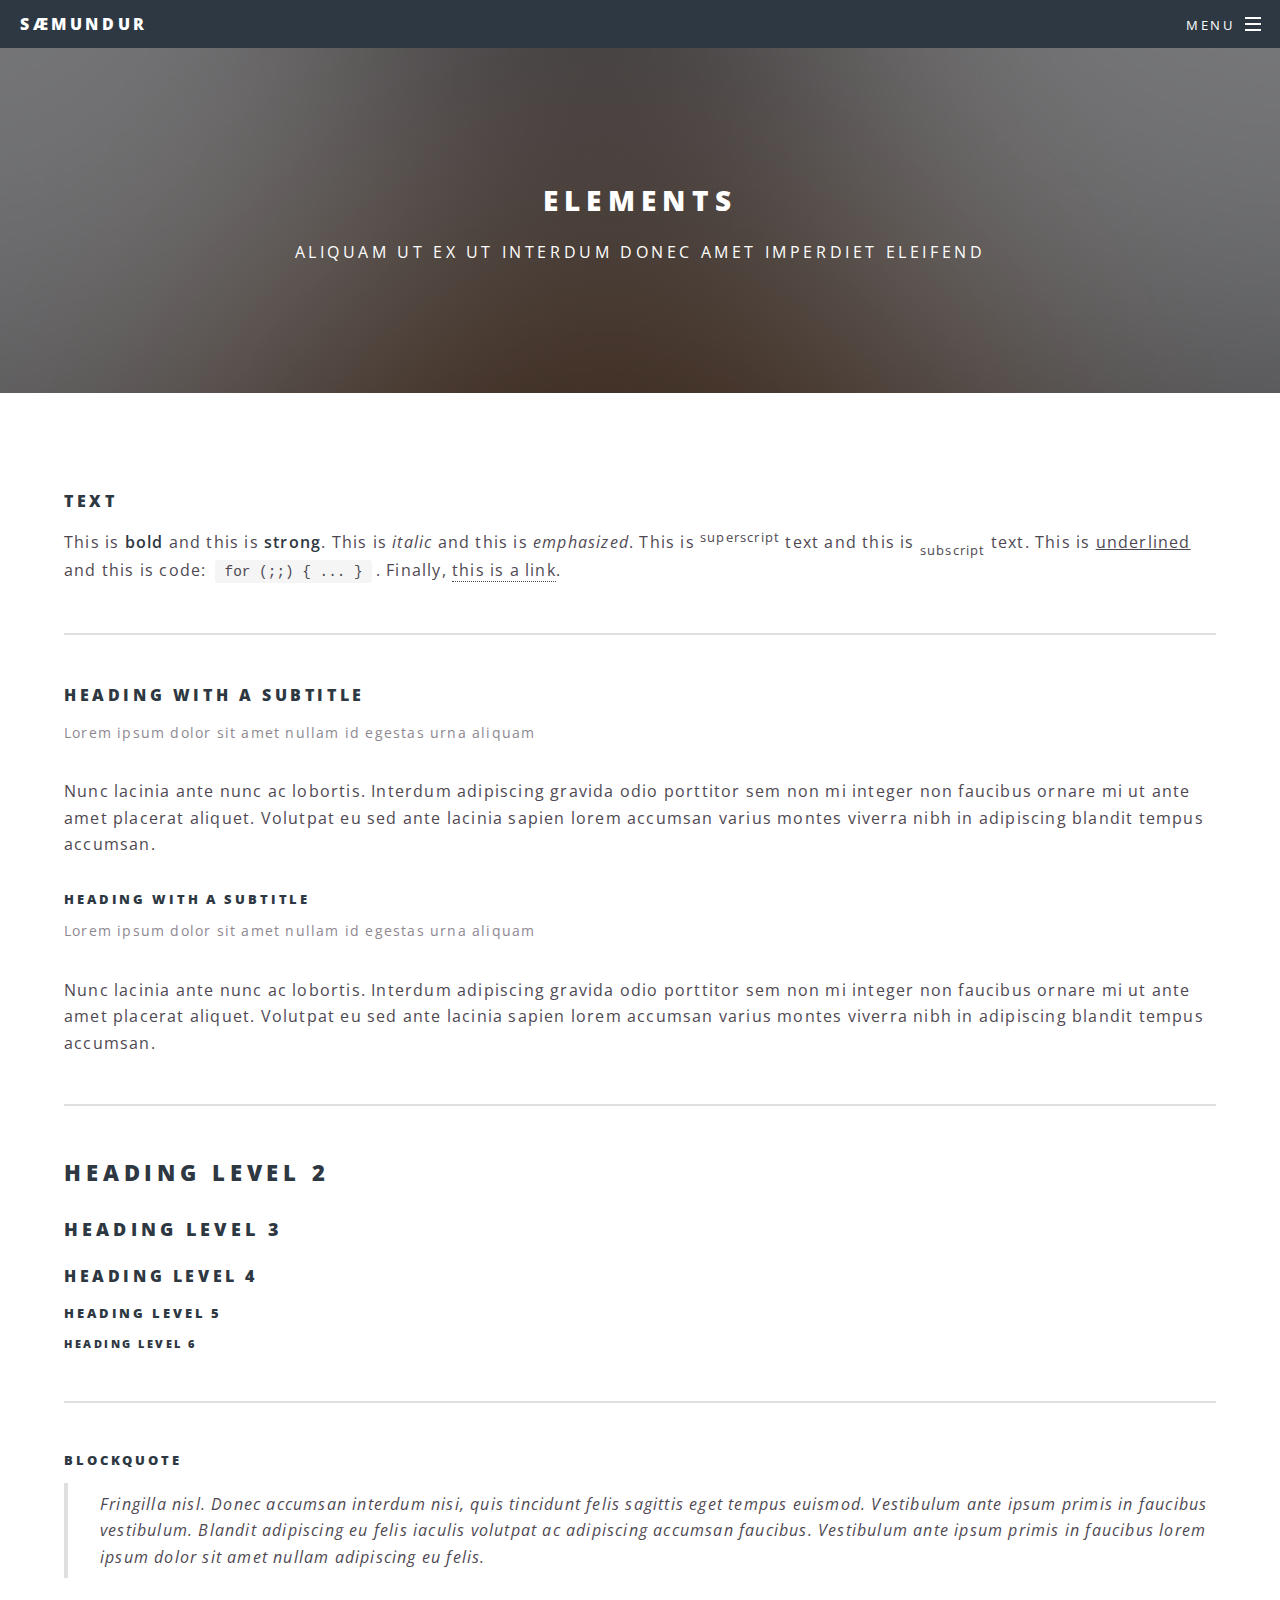
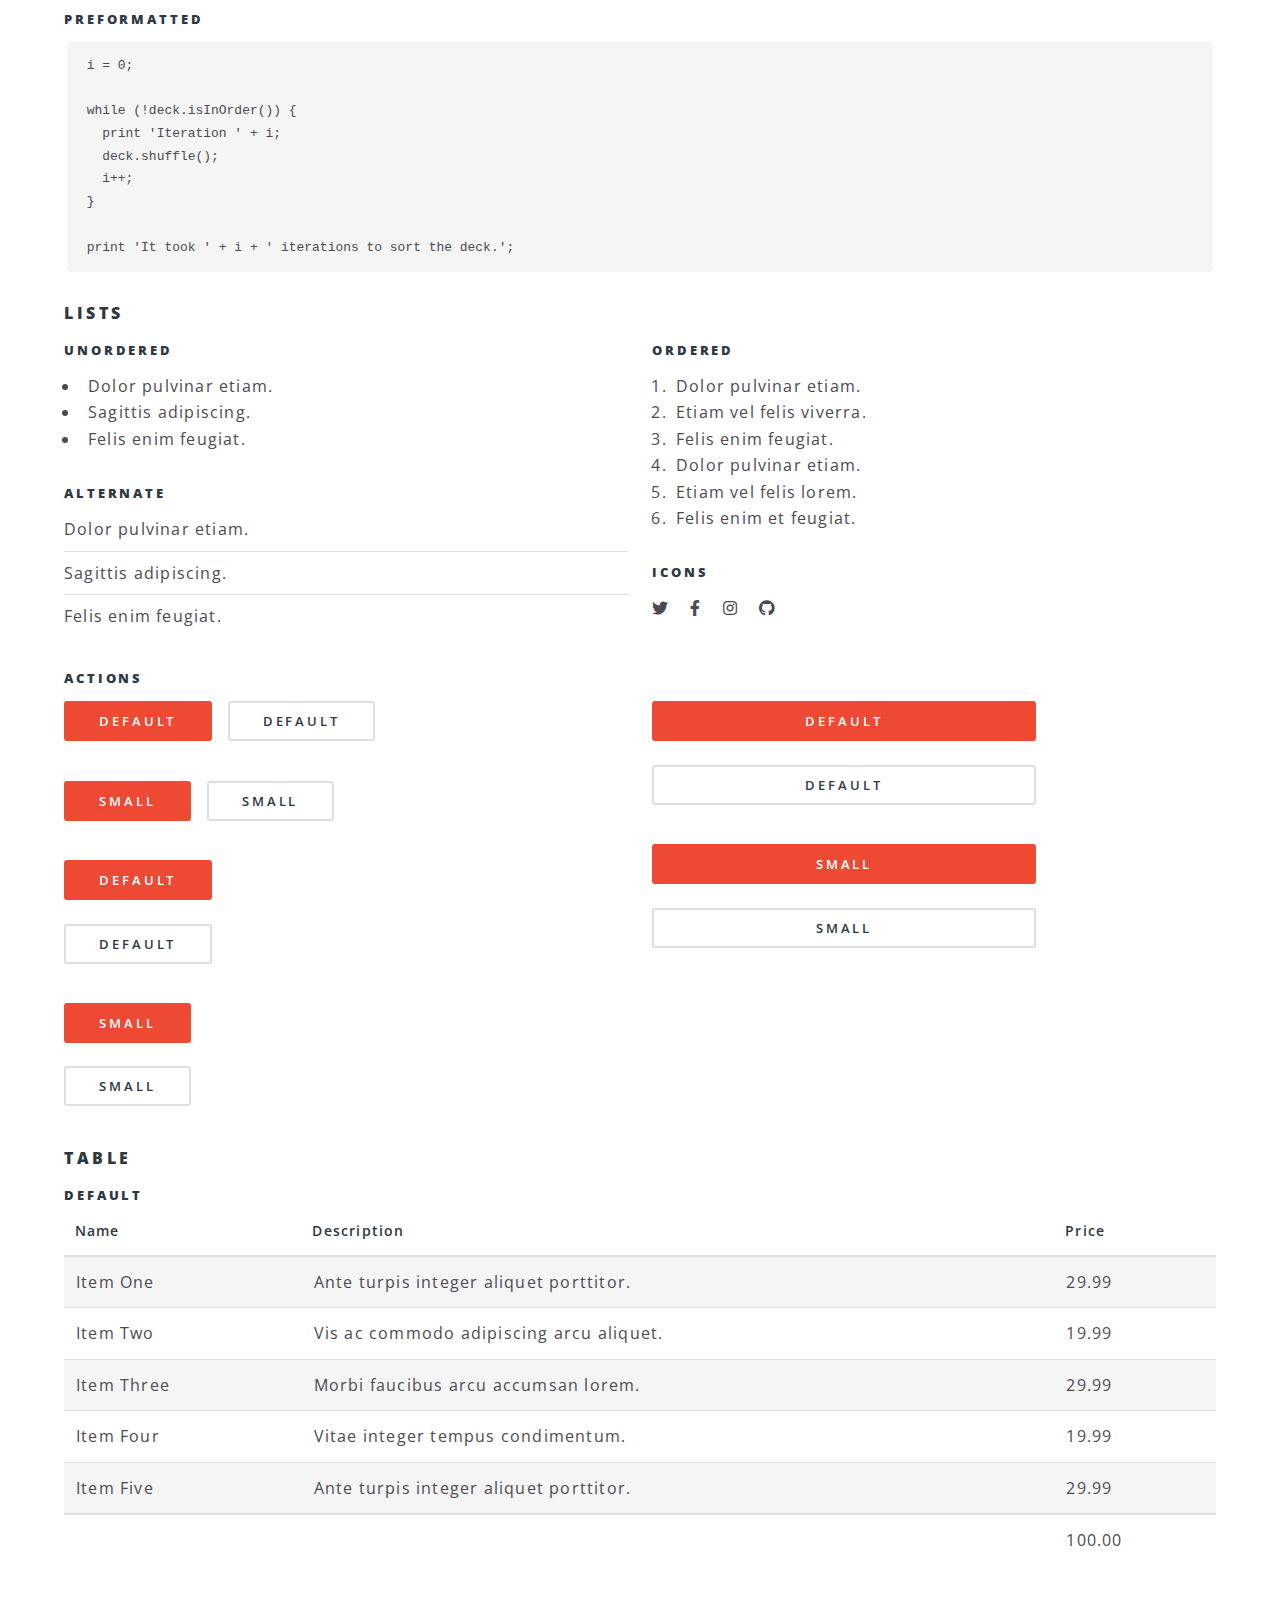
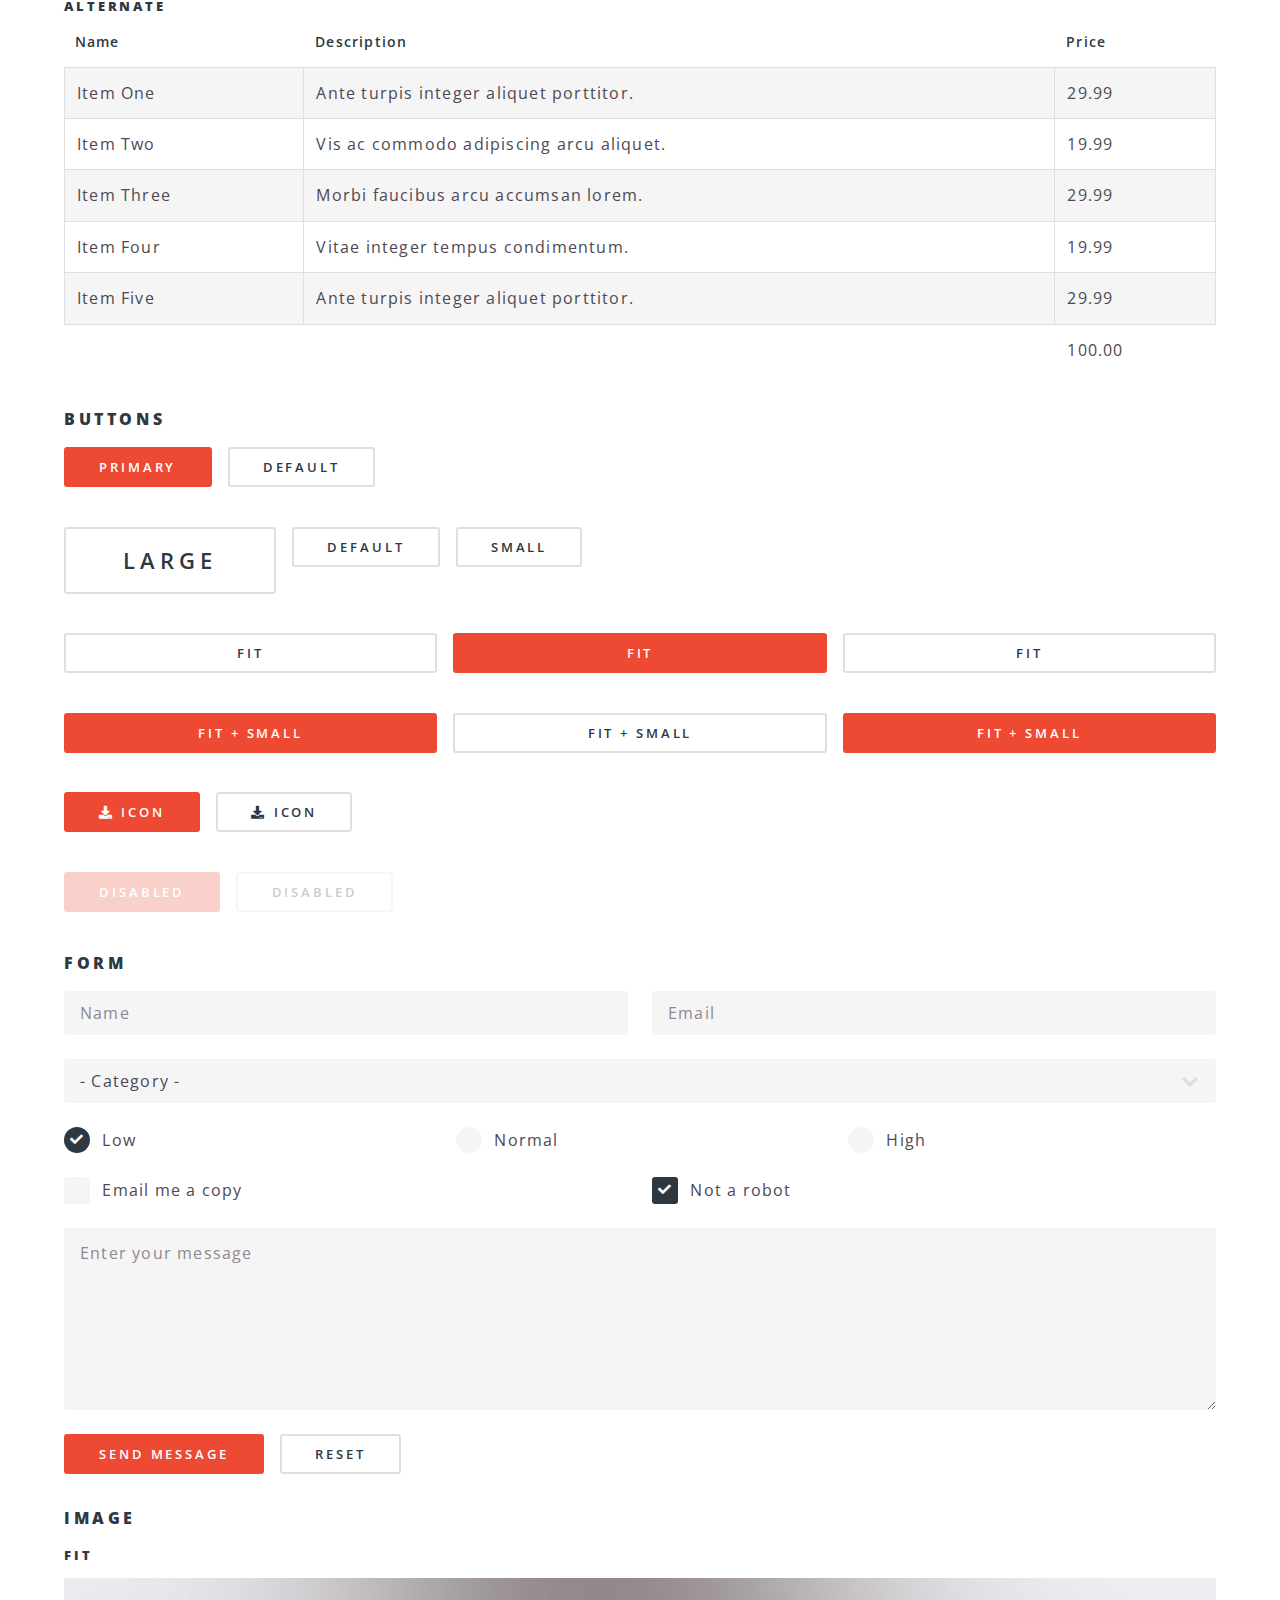
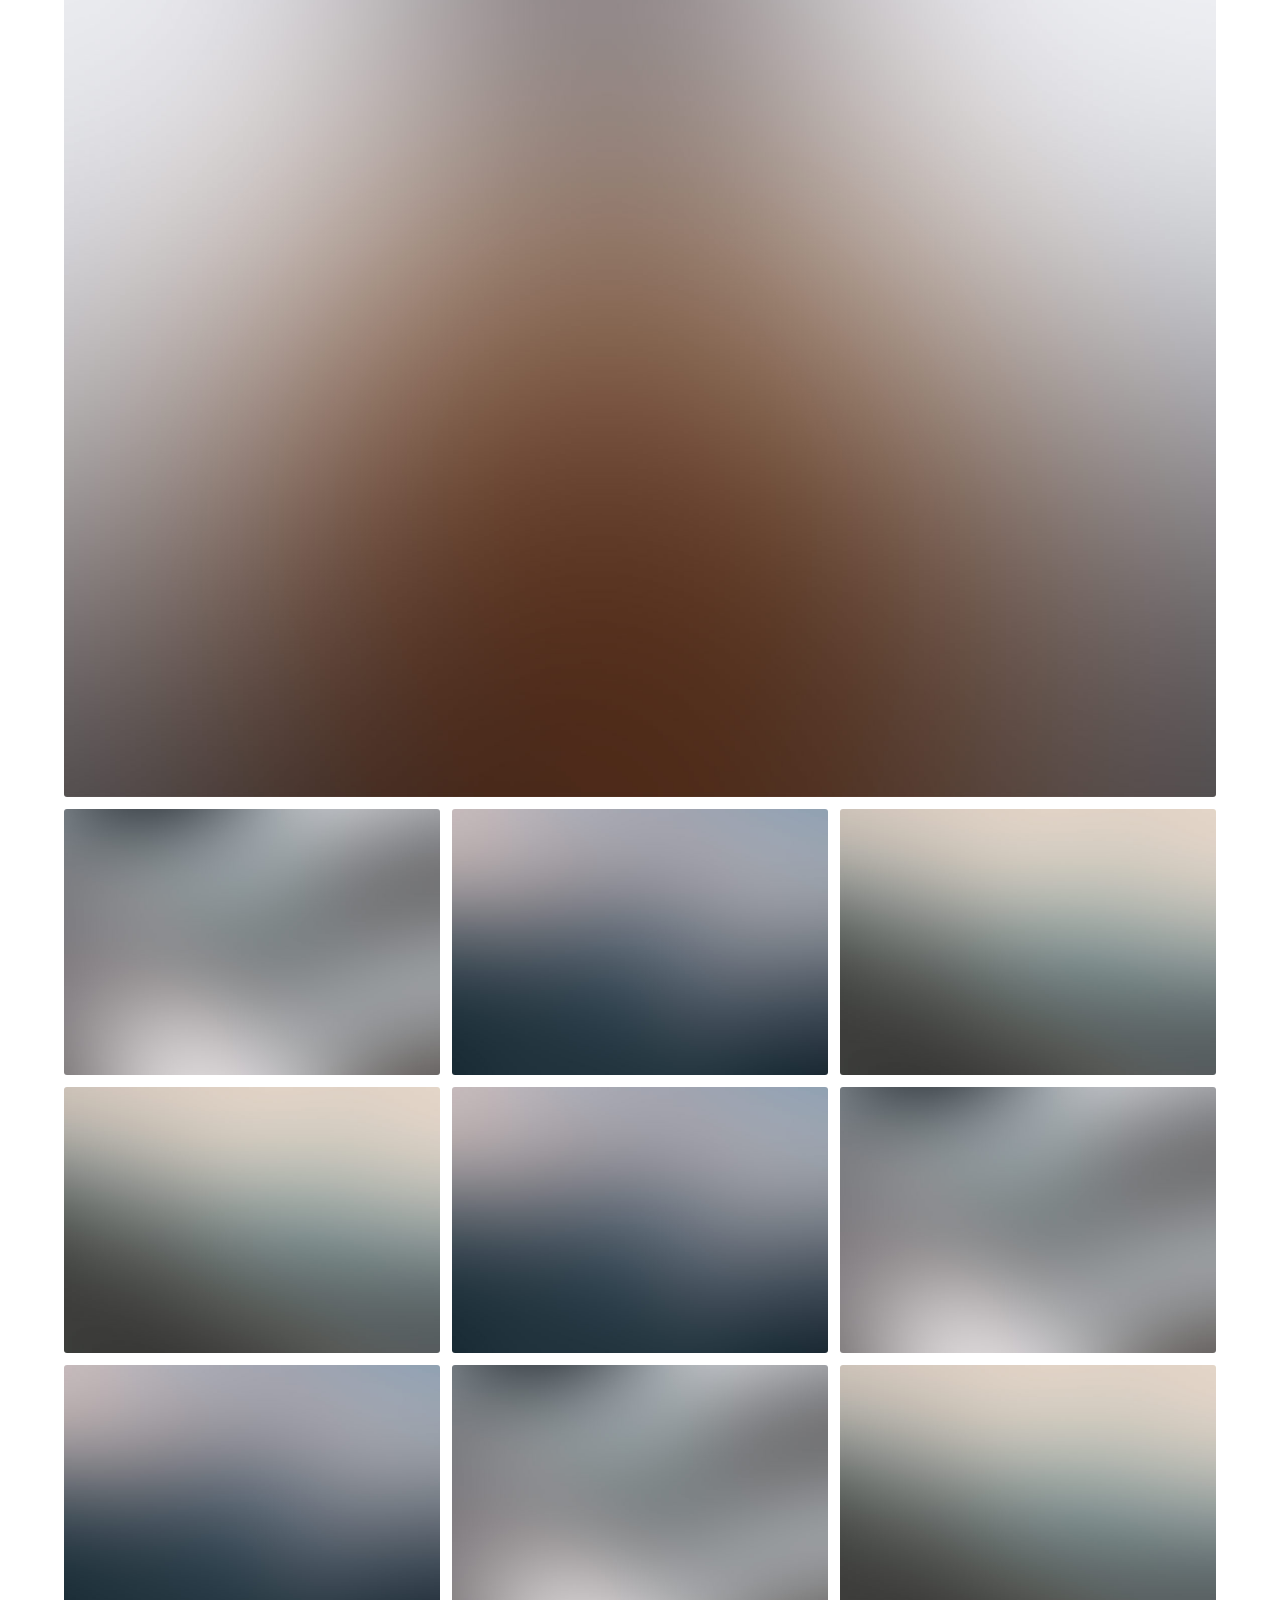
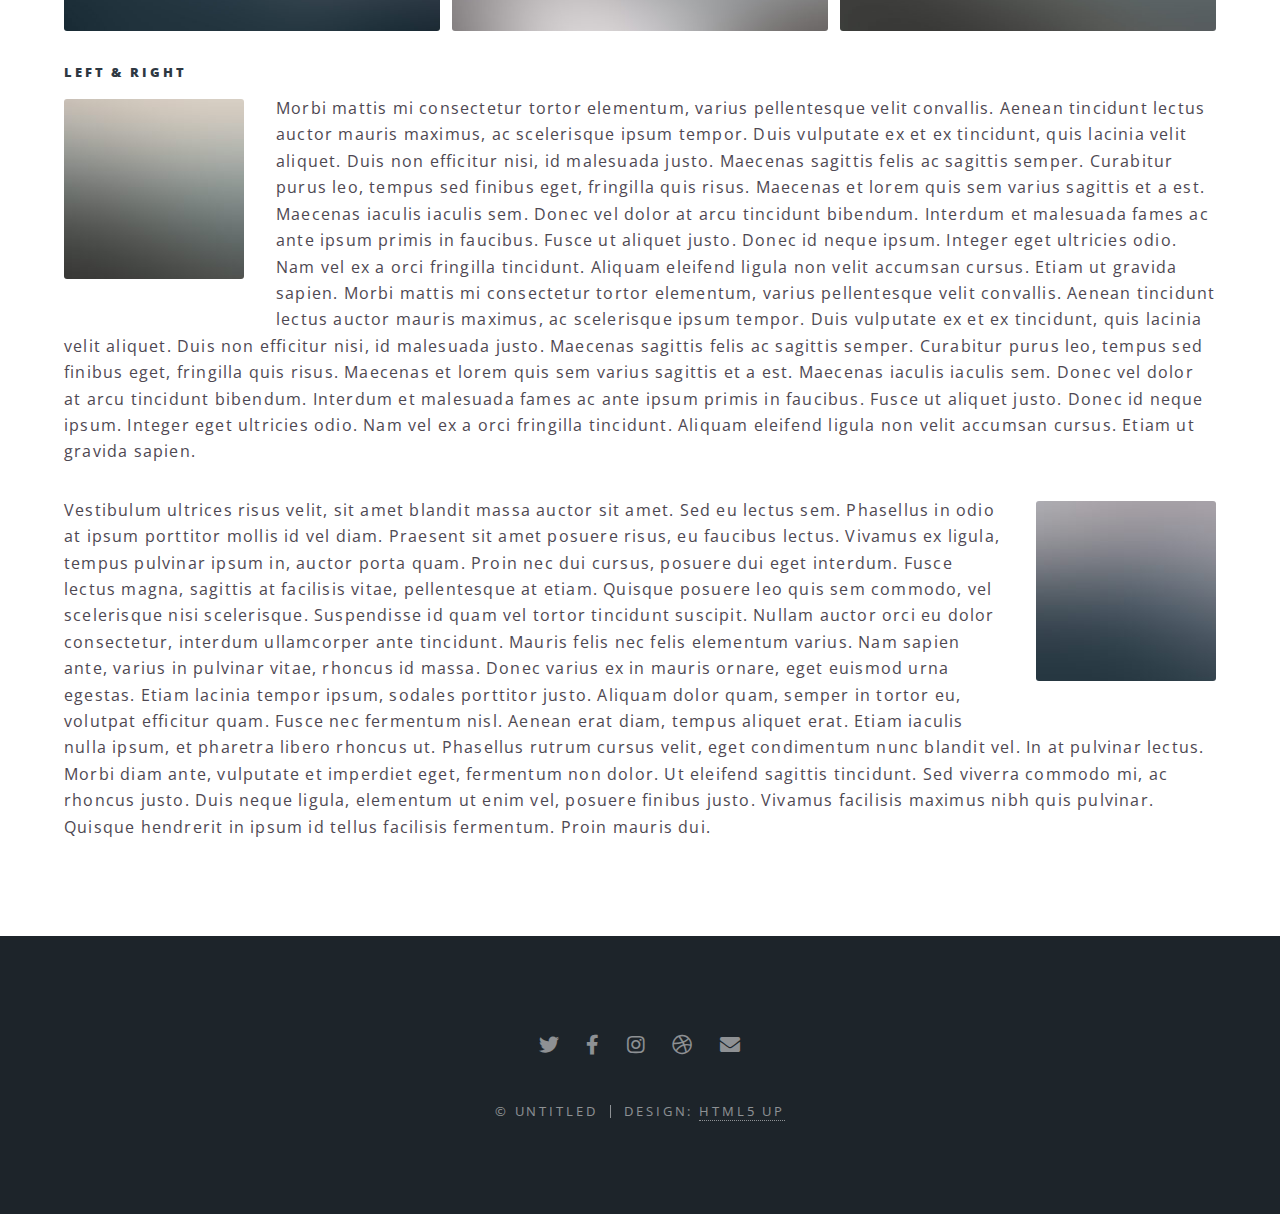
==== elements.html @ a8a06dbc "Fix" ====
<!DOCTYPE HTML>
<!--
	Spectral by HTML5 UP
	html5up.net | @ajlkn
	Free for personal and commercial use under the CCA 3.0 license (html5up.net/license)
-->
<html>
	<head>
		<title>Elements - Spectral by HTML5 UP</title>
		<meta charset="utf-8" />
		<meta name="viewport" content="width=device-width, initial-scale=1, user-scalable=no" />
		<link rel="stylesheet" href="assets/css/main.css" />
		<noscript><link rel="stylesheet" href="assets/css/noscript.css" /></noscript>
	</head>
	<body class="is-preload">

		<!-- Page Wrapper -->
			<div id="page-wrapper">

				<!-- Header -->
					<header id="header">
						<h1><a href="index.html">Sæmundur</a></h1>
						<nav id="nav">
							<ul>
								<li class="special">
									<a href="#menu" class="menuToggle"><span>Menu</span></a>
									<div id="menu">
										<ul>
											<li><a href="index.html">Heim</a></li>
											<li><a href="V1.html">Verkefni 1: Vefsíða</a></li>
											<li><a href="V2.html">Verkefni 2: Óþekkt</a></li>
											<li><a href="elements.html">Elements</a></li>
										</ul>
									</div>
								</li>
							</ul>
						</nav>
					</header>

				<!-- Main -->
					<article id="main">
						<header>
							<h2>Elements</h2>
							<p>Aliquam ut ex ut interdum donec amet imperdiet eleifend</p>
						</header>
						<section class="wrapper style5">
							<div class="inner">

								<section>
									<h4>Text</h4>
									<p>This is <b>bold</b> and this is <strong>strong</strong>. This is <i>italic</i> and this is <em>emphasized</em>.
									This is <sup>superscript</sup> text and this is <sub>subscript</sub> text.
									This is <u>underlined</u> and this is code: <code>for (;;) { ... }</code>. Finally, <a href="#">this is a link</a>.</p>
									<hr />
									<header>
										<h4>Heading with a Subtitle</h4>
										<p>Lorem ipsum dolor sit amet nullam id egestas urna aliquam</p>
									</header>
									<p>Nunc lacinia ante nunc ac lobortis. Interdum adipiscing gravida odio porttitor sem non mi integer non faucibus ornare mi ut ante amet placerat aliquet. Volutpat eu sed ante lacinia sapien lorem accumsan varius montes viverra nibh in adipiscing blandit tempus accumsan.</p>
									<header>
										<h5>Heading with a Subtitle</h5>
										<p>Lorem ipsum dolor sit amet nullam id egestas urna aliquam</p>
									</header>
									<p>Nunc lacinia ante nunc ac lobortis. Interdum adipiscing gravida odio porttitor sem non mi integer non faucibus ornare mi ut ante amet placerat aliquet. Volutpat eu sed ante lacinia sapien lorem accumsan varius montes viverra nibh in adipiscing blandit tempus accumsan.</p>
									<hr />
									<h2>Heading Level 2</h2>
									<h3>Heading Level 3</h3>
									<h4>Heading Level 4</h4>
									<h5>Heading Level 5</h5>
									<h6>Heading Level 6</h6>
									<hr />
									<h5>Blockquote</h5>
									<blockquote>Fringilla nisl. Donec accumsan interdum nisi, quis tincidunt felis sagittis eget tempus euismod. Vestibulum ante ipsum primis in faucibus vestibulum. Blandit adipiscing eu felis iaculis volutpat ac adipiscing accumsan faucibus. Vestibulum ante ipsum primis in faucibus lorem ipsum dolor sit amet nullam adipiscing eu felis.</blockquote>
									<h5>Preformatted</h5>
									<pre><code>i = 0;

while (!deck.isInOrder()) {
  print 'Iteration ' + i;
  deck.shuffle();
  i++;
}

print 'It took ' + i + ' iterations to sort the deck.';</code></pre>
								</section>

								<section>
									<h4>Lists</h4>
									<div class="row">
										<div class="col-6 col-12-medium">
											<h5>Unordered</h5>
											<ul>
												<li>Dolor pulvinar etiam.</li>
												<li>Sagittis adipiscing.</li>
												<li>Felis enim feugiat.</li>
											</ul>
											<h5>Alternate</h5>
											<ul class="alt">
												<li>Dolor pulvinar etiam.</li>
												<li>Sagittis adipiscing.</li>
												<li>Felis enim feugiat.</li>
											</ul>
										</div>
										<div class="col-6 col-12-medium">
											<h5>Ordered</h5>
											<ol>
												<li>Dolor pulvinar etiam.</li>
												<li>Etiam vel felis viverra.</li>
												<li>Felis enim feugiat.</li>
												<li>Dolor pulvinar etiam.</li>
												<li>Etiam vel felis lorem.</li>
												<li>Felis enim et feugiat.</li>
											</ol>
											<h5>Icons</h5>
											<ul class="icons">
												<li><a href="#" class="icon brands fa-twitter"><span class="label">Twitter</span></a></li>
												<li><a href="#" class="icon brands fa-facebook-f"><span class="label">Facebook</span></a></li>
												<li><a href="#" class="icon brands fa-instagram"><span class="label">Instagram</span></a></li>
												<li><a href="#" class="icon brands fa-github"><span class="label">Github</span></a></li>
											</ul>
										</div>
									</div>
									<h5>Actions</h5>
									<div class="row">
										<div class="col-6 col-12-medium">
											<ul class="actions">
												<li><a href="#" class="button primary">Default</a></li>
												<li><a href="#" class="button">Default</a></li>
											</ul>
											<ul class="actions small">
												<li><a href="#" class="button primary small">Small</a></li>
												<li><a href="#" class="button small">Small</a></li>
											</ul>
											<ul class="actions stacked">
												<li><a href="#" class="button primary">Default</a></li>
												<li><a href="#" class="button">Default</a></li>
											</ul>
											<ul class="actions stacked">
												<li><a href="#" class="button primary small">Small</a></li>
												<li><a href="#" class="button small">Small</a></li>
											</ul>
										</div>
										<div class="col-6 col-12-medium">
											<ul class="actions stacked">
												<li><a href="#" class="button primary fit">Default</a></li>
												<li><a href="#" class="button fit">Default</a></li>
											</ul>
											<ul class="actions stacked">
												<li><a href="#" class="button primary small fit">Small</a></li>
												<li><a href="#" class="button small fit">Small</a></li>
											</ul>
										</div>
									</div>
								</section>

								<section>
									<h4>Table</h4>
									<h5>Default</h5>
									<div class="table-wrapper">
										<table>
											<thead>
												<tr>
													<th>Name</th>
													<th>Description</th>
													<th>Price</th>
												</tr>
											</thead>
											<tbody>
												<tr>
													<td>Item One</td>
													<td>Ante turpis integer aliquet porttitor.</td>
													<td>29.99</td>
												</tr>
												<tr>
													<td>Item Two</td>
													<td>Vis ac commodo adipiscing arcu aliquet.</td>
													<td>19.99</td>
												</tr>
												<tr>
													<td>Item Three</td>
													<td> Morbi faucibus arcu accumsan lorem.</td>
													<td>29.99</td>
												</tr>
												<tr>
													<td>Item Four</td>
													<td>Vitae integer tempus condimentum.</td>
													<td>19.99</td>
												</tr>
												<tr>
													<td>Item Five</td>
													<td>Ante turpis integer aliquet porttitor.</td>
													<td>29.99</td>
												</tr>
											</tbody>
											<tfoot>
												<tr>
													<td colspan="2"></td>
													<td>100.00</td>
												</tr>
											</tfoot>
										</table>
									</div>

									<h5>Alternate</h5>
									<div class="table-wrapper">
										<table class="alt">
											<thead>
												<tr>
													<th>Name</th>
													<th>Description</th>
													<th>Price</th>
												</tr>
											</thead>
											<tbody>
												<tr>
													<td>Item One</td>
													<td>Ante turpis integer aliquet porttitor.</td>
													<td>29.99</td>
												</tr>
												<tr>
													<td>Item Two</td>
													<td>Vis ac commodo adipiscing arcu aliquet.</td>
													<td>19.99</td>
												</tr>
												<tr>
													<td>Item Three</td>
													<td> Morbi faucibus arcu accumsan lorem.</td>
													<td>29.99</td>
												</tr>
												<tr>
													<td>Item Four</td>
													<td>Vitae integer tempus condimentum.</td>
													<td>19.99</td>
												</tr>
												<tr>
													<td>Item Five</td>
													<td>Ante turpis integer aliquet porttitor.</td>
													<td>29.99</td>
												</tr>
											</tbody>
											<tfoot>
												<tr>
													<td colspan="2"></td>
													<td>100.00</td>
												</tr>
											</tfoot>
										</table>
									</div>
								</section>

								<section>
									<h4>Buttons</h4>
									<ul class="actions">
										<li><a href="#" class="button primary">Primary</a></li>
										<li><a href="#" class="button">Default</a></li>
									</ul>
									<ul class="actions">
										<li><a href="#" class="button large">Large</a></li>
										<li><a href="#" class="button">Default</a></li>
										<li><a href="#" class="button small">Small</a></li>
									</ul>
									<ul class="actions fit">
										<li><a href="#" class="button fit">Fit</a></li>
										<li><a href="#" class="button primary fit">Fit</a></li>
										<li><a href="#" class="button fit">Fit</a></li>
									</ul>
									<ul class="actions fit small">
										<li><a href="#" class="button primary fit small">Fit + Small</a></li>
										<li><a href="#" class="button fit small">Fit + Small</a></li>
										<li><a href="#" class="button primary fit small">Fit + Small</a></li>
									</ul>
									<ul class="actions">
										<li><a href="#" class="button primary icon solid fa-download">Icon</a></li>
										<li><a href="#" class="button icon solid fa-download">Icon</a></li>
									</ul>
									<ul class="actions">
										<li><span class="button primary disabled">Disabled</span></li>
										<li><span class="button disabled">Disabled</span></li>
									</ul>
								</section>

								<section>
									<h4>Form</h4>
									<form method="post" action="#">
										<div class="row gtr-uniform">
											<div class="col-6 col-12-xsmall">
												<input type="text" name="demo-name" id="demo-name" value="" placeholder="Name" />
											</div>
											<div class="col-6 col-12-xsmall">
												<input type="email" name="demo-email" id="demo-email" value="" placeholder="Email" />
											</div>
											<div class="col-12">
												<select name="demo-category" id="demo-category">
													<option value="">- Category -</option>
													<option value="1">Manufacturing</option>
													<option value="1">Shipping</option>
													<option value="1">Administration</option>
													<option value="1">Human Resources</option>
												</select>
											</div>
											<div class="col-4 col-12-small">
												<input type="radio" id="demo-priority-low" name="demo-priority" checked>
												<label for="demo-priority-low">Low</label>
											</div>
											<div class="col-4 col-12-small">
												<input type="radio" id="demo-priority-normal" name="demo-priority">
												<label for="demo-priority-normal">Normal</label>
											</div>
											<div class="col-4 col-12-small">
												<input type="radio" id="demo-priority-high" name="demo-priority">
												<label for="demo-priority-high">High</label>
											</div>
											<div class="col-6 col-12-small">
												<input type="checkbox" id="demo-copy" name="demo-copy">
												<label for="demo-copy">Email me a copy</label>
											</div>
											<div class="col-6 col-12-small">
												<input type="checkbox" id="demo-human" name="demo-human" checked>
												<label for="demo-human">Not a robot</label>
											</div>
											<div class="col-12">
												<textarea name="demo-message" id="demo-message" placeholder="Enter your message" rows="6"></textarea>
											</div>
											<div class="col-12">
												<ul class="actions">
													<li><input type="submit" value="Send Message" class="primary" /></li>
													<li><input type="reset" value="Reset" /></li>
												</ul>
											</div>
										</div>
									</form>
								</section>

								<section>
									<h4>Image</h4>
									<h5>Fit</h5>
									<div class="box alt">
										<div class="row gtr-50 gtr-uniform">
											<div class="col-12"><span class="image fit"><img src="images/banner.jpg" alt="" /></span></div>
											<div class="col-4"><span class="image fit"><img src="images/pic01.jpg" alt="" /></span></div>
											<div class="col-4"><span class="image fit"><img src="images/pic02.jpg" alt="" /></span></div>
											<div class="col-4"><span class="image fit"><img src="images/pic03.jpg" alt="" /></span></div>
											<div class="col-4"><span class="image fit"><img src="images/pic03.jpg" alt="" /></span></div>
											<div class="col-4"><span class="image fit"><img src="images/pic02.jpg" alt="" /></span></div>
											<div class="col-4"><span class="image fit"><img src="images/pic01.jpg" alt="" /></span></div>
											<div class="col-4"><span class="image fit"><img src="images/pic02.jpg" alt="" /></span></div>
											<div class="col-4"><span class="image fit"><img src="images/pic01.jpg" alt="" /></span></div>
											<div class="col-4"><span class="image fit"><img src="images/pic03.jpg" alt="" /></span></div>
										</div>
									</div>
									<h5>Left &amp; Right</h5>
									<p><span class="image left"><img src="images/pic04.jpg" alt="" /></span>Morbi mattis mi consectetur tortor elementum, varius pellentesque velit convallis. Aenean tincidunt lectus auctor mauris maximus, ac scelerisque ipsum tempor. Duis vulputate ex et ex tincidunt, quis lacinia velit aliquet. Duis non efficitur nisi, id malesuada justo. Maecenas sagittis felis ac sagittis semper. Curabitur purus leo, tempus sed finibus eget, fringilla quis risus. Maecenas et lorem quis sem varius sagittis et a est. Maecenas iaculis iaculis sem. Donec vel dolor at arcu tincidunt bibendum. Interdum et malesuada fames ac ante ipsum primis in faucibus. Fusce ut aliquet justo. Donec id neque ipsum. Integer eget ultricies odio. Nam vel ex a orci fringilla tincidunt. Aliquam eleifend ligula non velit accumsan cursus. Etiam ut gravida sapien. Morbi mattis mi consectetur tortor elementum, varius pellentesque velit convallis. Aenean tincidunt lectus auctor mauris maximus, ac scelerisque ipsum tempor. Duis vulputate ex et ex tincidunt, quis lacinia velit aliquet. Duis non efficitur nisi, id malesuada justo. Maecenas sagittis felis ac sagittis semper. Curabitur purus leo, tempus sed finibus eget, fringilla quis risus. Maecenas et lorem quis sem varius sagittis et a est. Maecenas iaculis iaculis sem. Donec vel dolor at arcu tincidunt bibendum. Interdum et malesuada fames ac ante ipsum primis in faucibus. Fusce ut aliquet justo. Donec id neque ipsum. Integer eget ultricies odio. Nam vel ex a orci fringilla tincidunt. Aliquam eleifend ligula non velit accumsan cursus. Etiam ut gravida sapien.</p>
									<p><span class="image right"><img src="images/pic05.jpg" alt="" /></span>Vestibulum ultrices risus velit, sit amet blandit massa auctor sit amet. Sed eu lectus sem. Phasellus in odio at ipsum porttitor mollis id vel diam. Praesent sit amet posuere risus, eu faucibus lectus. Vivamus ex ligula, tempus pulvinar ipsum in, auctor porta quam. Proin nec dui cursus, posuere dui eget interdum. Fusce lectus magna, sagittis at facilisis vitae, pellentesque at etiam. Quisque posuere leo quis sem commodo, vel scelerisque nisi scelerisque. Suspendisse id quam vel tortor tincidunt suscipit. Nullam auctor orci eu dolor consectetur, interdum ullamcorper ante tincidunt. Mauris felis nec felis elementum varius. Nam sapien ante, varius in pulvinar vitae, rhoncus id massa. Donec varius ex in mauris ornare, eget euismod urna egestas. Etiam lacinia tempor ipsum, sodales porttitor justo. Aliquam dolor quam, semper in tortor eu, volutpat efficitur quam. Fusce nec fermentum nisl. Aenean erat diam, tempus aliquet erat. Etiam iaculis nulla ipsum, et pharetra libero rhoncus ut. Phasellus rutrum cursus velit, eget condimentum nunc blandit vel. In at pulvinar lectus. Morbi diam ante, vulputate et imperdiet eget, fermentum non dolor. Ut eleifend sagittis tincidunt. Sed viverra commodo mi, ac rhoncus justo. Duis neque ligula, elementum ut enim vel, posuere finibus justo. Vivamus facilisis maximus nibh quis pulvinar. Quisque hendrerit in ipsum id tellus facilisis fermentum. Proin mauris dui.</p>
								</section>

							</div>
						</section>
					</article>

				<!-- Footer -->
					<footer id="footer">
						<ul class="icons">
							<li><a href="#" class="icon brands fa-twitter"><span class="label">Twitter</span></a></li>
							<li><a href="#" class="icon brands fa-facebook-f"><span class="label">Facebook</span></a></li>
							<li><a href="#" class="icon brands fa-instagram"><span class="label">Instagram</span></a></li>
							<li><a href="#" class="icon brands fa-dribbble"><span class="label">Dribbble</span></a></li>
							<li><a href="#" class="icon solid fa-envelope"><span class="label">Email</span></a></li>
						</ul>
						<ul class="copyright">
							<li>&copy; Untitled</li><li>Design: <a href="http://html5up.net">HTML5 UP</a></li>
						</ul>
					</footer>

			</div>

		<!-- Scripts -->
			<script src="assets/js/jquery.min.js"></script>
			<script src="assets/js/jquery.scrollex.min.js"></script>
			<script src="assets/js/jquery.scrolly.min.js"></script>
			<script src="assets/js/browser.min.js"></script>
			<script src="assets/js/breakpoints.min.js"></script>
			<script src="assets/js/util.js"></script>
			<script src="assets/js/main.js"></script>

	</body>
</html>
---- assets/css/main.css ----
@import url(fontawesome-all.min.css);
@import url("https://fonts.googleapis.com/css?family=Open+Sans:400,400italic,600,600italic,800,800italic");

/*
	Spectral by HTML5 UP
	html5up.net | @ajlkn
	Free for personal and commercial use under the CCA 3.0 license (html5up.net/license)
*/

html, body, div, span, applet, object,
iframe, h1, h2, h3, h4, h5, h6, p, blockquote,
pre, a, abbr, acronym, address, big, cite,
code, del, dfn, em, img, ins, kbd, q, s, samp,
small, strike, strong, sub, sup, tt, var, b,
u, i, center, dl, dt, dd, ol, ul, li, fieldset,
form, label, legend, table, caption, tbody,
tfoot, thead, tr, th, td, article, aside,
canvas, details, embed, figure, figcaption,
footer, header, hgroup, menu, nav, output, ruby,
section, summary, time, mark, audio, video {
	margin: 0;
	padding: 0;
	border: 0;
	font-size: 100%;
	font: inherit;
	vertical-align: baseline;}

article, aside, details, figcaption, figure,
footer, header, hgroup, menu, nav, section {
	display: block;}

body {
	line-height: 1;
}

ol, ul {
	list-style: none;
}

blockquote, q {
	quotes: none;
}

	blockquote:before, blockquote:after, q:before, q:after {
		content: '';
		content: none;
	}

table {
	border-collapse: collapse;
	border-spacing: 0;
}

body {
	-webkit-text-size-adjust: none;
}

mark {
	background-color: transparent;
	color: inherit;
}

input::-moz-focus-inner {
	border: 0;
	padding: 0;
}

input, select, textarea {
	-moz-appearance: none;
	-webkit-appearance: none;
	-ms-appearance: none;
	appearance: none;
}

/* Basic */

	@-ms-viewport {
		width: device-width;
	}

	html {
		box-sizing: border-box;
	}

	*, *:before, *:after {
		box-sizing: inherit;
	}

	body {
		background: #2e3842;
	}

		body.is-preload *, body.is-preload *:before, body.is-preload *:after {
			-moz-animation: none !important;
			-webkit-animation: none !important;
			-ms-animation: none !important;
			animation: none !important;
			-moz-transition: none !important;
			-webkit-transition: none !important;
			-ms-transition: none !important;
			transition: none !important;
		}

	body, input, select, textarea {
		color: #fff;
		font-family: "Open Sans", Helvetica, sans-serif;
		font-size: 15pt;
		font-weight: 400;
		letter-spacing: 0.075em;
		line-height: 1.65em;
	}

		@media screen and (max-width: 1680px) {

			body, input, select, textarea {
				font-size: 13pt;
			}

		}

		@media screen and (max-width: 1280px) {

			body, input, select, textarea {
				font-size: 12pt;
			}

		}

		@media screen and (max-width: 736px) {

			body, input, select, textarea {
				font-size: 11pt;
				letter-spacing: 0.0375em;
			}

		}

	a {
		-moz-transition: color 0.2s ease, border-bottom-color 0.2s ease;
		-webkit-transition: color 0.2s ease, border-bottom-color 0.2s ease;
		-ms-transition: color 0.2s ease, border-bottom-color 0.2s ease;
		transition: color 0.2s ease, border-bottom-color 0.2s ease;
		border-bottom: dotted 1px;
		color: inherit;
		text-decoration: none;
	}

		a:hover {
			border-bottom-color: transparent;
		}

	strong, b {
		color: #fff;
		font-weight: 600;
	}

	em, i {
		font-style: italic;
	}

	p {
		margin: 0 0 2em 0;
	}

	h1, h2, h3, h4, h5, h6 {
		color: #fff;
		font-weight: 800;
		letter-spacing: 0.225em;
		line-height: 1em;
		margin: 0 0 1em 0;
		text-transform: uppercase;
	}

		h1 a, h2 a, h3 a, h4 a, h5 a, h6 a {
			color: inherit;
			text-decoration: none;
		}

	h2 {
		font-size: 1.35em;
		line-height: 1.75em;
	}

		@media screen and (max-width: 736px) {

			h2 {
				font-size: 1.1em;
				line-height: 1.65em;
			}

		}

	h3 {
		font-size: 1.15em;
		line-height: 1.75em;
	}

		@media screen and (max-width: 736px) {

			h3 {
				font-size: 1em;
				line-height: 1.65em;
			}

		}

	h4 {
		font-size: 1em;
		line-height: 1.5em;
	}

	h5 {
		font-size: 0.8em;
		line-height: 1.5em;
	}

	h6 {
		font-size: 0.7em;
		line-height: 1.5em;
	}

	sub {
		font-size: 0.8em;
		position: relative;
		top: 0.5em;
	}

	sup {
		font-size: 0.8em;
		position: relative;
		top: -0.5em;
	}

	hr {
		border: 0;
		border-bottom: solid 2px #fff;
		margin: 3em 0;
	}

		hr.major {
			margin: 4.5em 0;
		}

	blockquote {
		border-left: solid 4px #fff;
		font-style: italic;
		margin: 0 0 2em 0;
		padding: 0.5em 0 0.5em 2em;
	}

	code {
		background: rgba(144, 144, 144, 0.25);
		border-radius: 3px;
		font-family: "Courier New", monospace;
		font-size: 0.9em;
		letter-spacing: 0;
		margin: 0 0.25em;
		padding: 0.25em 0.65em;
	}

	pre {
		-webkit-overflow-scrolling: touch;
		font-family: "Courier New", monospace;
		font-size: 0.9em;
		margin: 0 0 2em 0;
	}

		pre code {
			display: block;
			line-height: 1.75em;
			padding: 1em 1.5em;
			overflow-x: auto;
		}

	.align-left {
		text-align: left;
	}

	.align-center {
		text-align: center;
	}

	.align-right {
		text-align: right;
	}

/* Row */

	.row {
		display: flex;
		flex-wrap: wrap;
		box-sizing: border-box;
		align-items: stretch;
	}

		.row > * {
			box-sizing: border-box;
		}

		.row.gtr-uniform > * > :last-child {
			margin-bottom: 0;
		}

		.row.aln-left {
			justify-content: flex-start;
		}

		.row.aln-center {
			justify-content: center;
		}

		.row.aln-right {
			justify-content: flex-end;
		}

		.row.aln-top {
			align-items: flex-start;
		}

		.row.aln-middle {
			align-items: center;
		}

		.row.aln-bottom {
			align-items: flex-end;
		}

		.row > .imp {
			order: -1;
		}

		.row > .col-1 {
			width: 8.33333%;
		}

		.row > .off-1 {
			margin-left: 8.33333%;
		}

		.row > .col-2 {
			width: 16.66667%;
		}

		.row > .off-2 {
			margin-left: 16.66667%;
		}

		.row > .col-3 {
			width: 25%;
		}

		.row > .off-3 {
			margin-left: 25%;
		}

		.row > .col-4 {
			width: 33.33333%;
		}

		.row > .off-4 {
			margin-left: 33.33333%;
		}

		.row > .col-5 {
			width: 41.66667%;
		}

		.row > .off-5 {
			margin-left: 41.66667%;
		}

		.row > .col-6 {
			width: 50%;
		}

		.row > .off-6 {
			margin-left: 50%;
		}

		.row > .col-7 {
			width: 58.33333%;
		}

		.row > .off-7 {
			margin-left: 58.33333%;
		}

		.row > .col-8 {
			width: 66.66667%;
		}

		.row > .off-8 {
			margin-left: 66.66667%;
		}

		.row > .col-9 {
			width: 75%;
		}

		.row > .off-9 {
			margin-left: 75%;
		}

		.row > .col-10 {
			width: 83.33333%;
		}

		.row > .off-10 {
			margin-left: 83.33333%;
		}

		.row > .col-11 {
			width: 91.66667%;
		}

		.row > .off-11 {
			margin-left: 91.66667%;
		}

		.row > .col-12 {
			width: 100%;
		}

		.row > .off-12 {
			margin-left: 100%;
		}

		.row.gtr-0 {
			margin-top: 0;
			margin-left: 0em;
		}

			.row.gtr-0 > * {
				padding: 0 0 0 0em;
			}

			.row.gtr-0.gtr-uniform {
				margin-top: 0em;
			}

				.row.gtr-0.gtr-uniform > * {
					padding-top: 0em;
				}

		.row.gtr-25 {
			margin-top: 0;
			margin-left: -0.375em;
		}

			.row.gtr-25 > * {
				padding: 0 0 0 0.375em;
			}

			.row.gtr-25.gtr-uniform {
				margin-top: -0.375em;
			}

				.row.gtr-25.gtr-uniform > * {
					padding-top: 0.375em;
				}

		.row.gtr-50 {
			margin-top: 0;
			margin-left: -0.75em;
		}

			.row.gtr-50 > * {
				padding: 0 0 0 0.75em;
			}

			.row.gtr-50.gtr-uniform {
				margin-top: -0.75em;
			}

				.row.gtr-50.gtr-uniform > * {
					padding-top: 0.75em;
				}

		.row {
			margin-top: 0;
			margin-left: -1.5em;
		}

			.row > * {
				padding: 0 0 0 1.5em;
			}

			.row.gtr-uniform {
				margin-top: -1.5em;
			}

				.row.gtr-uniform > * {
					padding-top: 1.5em;
				}

		.row.gtr-150 {
			margin-top: 0;
			margin-left: -2.25em;
		}

			.row.gtr-150 > * {
				padding: 0 0 0 2.25em;
			}

			.row.gtr-150.gtr-uniform {
				margin-top: -2.25em;
			}

				.row.gtr-150.gtr-uniform > * {
					padding-top: 2.25em;
				}

		.row.gtr-200 {
			margin-top: 0;
			margin-left: -3em;
		}

			.row.gtr-200 > * {
				padding: 0 0 0 3em;
			}

			.row.gtr-200.gtr-uniform {
				margin-top: -3em;
			}

				.row.gtr-200.gtr-uniform > * {
					padding-top: 3em;
				}

		@media screen and (max-width: 1680px) {

			.row {
				display: flex;
				flex-wrap: wrap;
				box-sizing: border-box;
				align-items: stretch;
			}

				.row > * {
					box-sizing: border-box;
				}

				.row.gtr-uniform > * > :last-child {
					margin-bottom: 0;
				}

				.row.aln-left {
					justify-content: flex-start;
				}

				.row.aln-center {
					justify-content: center;
				}

				.row.aln-right {
					justify-content: flex-end;
				}

				.row.aln-top {
					align-items: flex-start;
				}

				.row.aln-middle {
					align-items: center;
				}

				.row.aln-bottom {
					align-items: flex-end;
				}

				.row > .imp-xlarge {
					order: -1;
				}

				.row > .col-1-xlarge {
					width: 8.33333%;
				}

				.row > .off-1-xlarge {
					margin-left: 8.33333%;
				}

				.row > .col-2-xlarge {
					width: 16.66667%;
				}

				.row > .off-2-xlarge {
					margin-left: 16.66667%;
				}

				.row > .col-3-xlarge {
					width: 25%;
				}

				.row > .off-3-xlarge {
					margin-left: 25%;
				}

				.row > .col-4-xlarge {
					width: 33.33333%;
				}

				.row > .off-4-xlarge {
					margin-left: 33.33333%;
				}

				.row > .col-5-xlarge {
					width: 41.66667%;
				}

				.row > .off-5-xlarge {
					margin-left: 41.66667%;
				}

				.row > .col-6-xlarge {
					width: 50%;
				}

				.row > .off-6-xlarge {
					margin-left: 50%;
				}

				.row > .col-7-xlarge {
					width: 58.33333%;
				}

				.row > .off-7-xlarge {
					margin-left: 58.33333%;
				}

				.row > .col-8-xlarge {
					width: 66.66667%;
				}

				.row > .off-8-xlarge {
					margin-left: 66.66667%;
				}

				.row > .col-9-xlarge {
					width: 75%;
				}

				.row > .off-9-xlarge {
					margin-left: 75%;
				}

				.row > .col-10-xlarge {
					width: 83.33333%;
				}

				.row > .off-10-xlarge {
					margin-left: 83.33333%;
				}

				.row > .col-11-xlarge {
					width: 91.66667%;
				}

				.row > .off-11-xlarge {
					margin-left: 91.66667%;
				}

				.row > .col-12-xlarge {
					width: 100%;
				}

				.row > .off-12-xlarge {
					margin-left: 100%;
				}

				.row.gtr-0 {
					margin-top: 0;
					margin-left: 0em;
				}

					.row.gtr-0 > * {
						padding: 0 0 0 0em;
					}

					.row.gtr-0.gtr-uniform {
						margin-top: 0em;
					}

						.row.gtr-0.gtr-uniform > * {
							padding-top: 0em;
						}

				.row.gtr-25 {
					margin-top: 0;
					margin-left: -0.375em;
				}

					.row.gtr-25 > * {
						padding: 0 0 0 0.375em;
					}

					.row.gtr-25.gtr-uniform {
						margin-top: -0.375em;
					}

						.row.gtr-25.gtr-uniform > * {
							padding-top: 0.375em;
						}

				.row.gtr-50 {
					margin-top: 0;
					margin-left: -0.75em;
				}

					.row.gtr-50 > * {
						padding: 0 0 0 0.75em;
					}

					.row.gtr-50.gtr-uniform {
						margin-top: -0.75em;
					}

						.row.gtr-50.gtr-uniform > * {
							padding-top: 0.75em;
						}

				.row {
					margin-top: 0;
					margin-left: -1.5em;
				}

					.row > * {
						padding: 0 0 0 1.5em;
					}

					.row.gtr-uniform {
						margin-top: -1.5em;
					}

						.row.gtr-uniform > * {
							padding-top: 1.5em;
						}

				.row.gtr-150 {
					margin-top: 0;
					margin-left: -2.25em;
				}

					.row.gtr-150 > * {
						padding: 0 0 0 2.25em;
					}

					.row.gtr-150.gtr-uniform {
						margin-top: -2.25em;
					}

						.row.gtr-150.gtr-uniform > * {
							padding-top: 2.25em;
						}

				.row.gtr-200 {
					margin-top: 0;
					margin-left: -3em;
				}

					.row.gtr-200 > * {
						padding: 0 0 0 3em;
					}

					.row.gtr-200.gtr-uniform {
						margin-top: -3em;
					}

						.row.gtr-200.gtr-uniform > * {
							padding-top: 3em;
						}

		}

		@media screen and (max-width: 1280px) {

			.row {
				display: flex;
				flex-wrap: wrap;
				box-sizing: border-box;
				align-items: stretch;
			}

				.row > * {
					box-sizing: border-box;
				}

				.row.gtr-uniform > * > :last-child {
					margin-bottom: 0;
				}

				.row.aln-left {
					justify-content: flex-start;
				}

				.row.aln-center {
					justify-content: center;
				}

				.row.aln-right {
					justify-content: flex-end;
				}

				.row.aln-top {
					align-items: flex-start;
				}

				.row.aln-middle {
					align-items: center;
				}

				.row.aln-bottom {
					align-items: flex-end;
				}

				.row > .imp-large {
					order: -1;
				}

				.row > .col-1-large {
					width: 8.33333%;
				}

				.row > .off-1-large {
					margin-left: 8.33333%;
				}

				.row > .col-2-large {
					width: 16.66667%;
				}

				.row > .off-2-large {
					margin-left: 16.66667%;
				}

				.row > .col-3-large {
					width: 25%;
				}

				.row > .off-3-large {
					margin-left: 25%;
				}

				.row > .col-4-large {
					width: 33.33333%;
				}

				.row > .off-4-large {
					margin-left: 33.33333%;
				}

				.row > .col-5-large {
					width: 41.66667%;
				}

				.row > .off-5-large {
					margin-left: 41.66667%;
				}

				.row > .col-6-large {
					width: 50%;
				}

				.row > .off-6-large {
					margin-left: 50%;
				}

				.row > .col-7-large {
					width: 58.33333%;
				}

				.row > .off-7-large {
					margin-left: 58.33333%;
				}

				.row > .col-8-large {
					width: 66.66667%;
				}

				.row > .off-8-large {
					margin-left: 66.66667%;
				}

				.row > .col-9-large {
					width: 75%;
				}

				.row > .off-9-large {
					margin-left: 75%;
				}

				.row > .col-10-large {
					width: 83.33333%;
				}

				.row > .off-10-large {
					margin-left: 83.33333%;
				}

				.row > .col-11-large {
					width: 91.66667%;
				}

				.row > .off-11-large {
					margin-left: 91.66667%;
				}

				.row > .col-12-large {
					width: 100%;
				}

				.row > .off-12-large {
					margin-left: 100%;
				}

				.row.gtr-0 {
					margin-top: 0;
					margin-left: 0em;
				}

					.row.gtr-0 > * {
						padding: 0 0 0 0em;
					}

					.row.gtr-0.gtr-uniform {
						margin-top: 0em;
					}

						.row.gtr-0.gtr-uniform > * {
							padding-top: 0em;
						}

				.row.gtr-25 {
					margin-top: 0;
					margin-left: -0.375em;
				}

					.row.gtr-25 > * {
						padding: 0 0 0 0.375em;
					}

					.row.gtr-25.gtr-uniform {
						margin-top: -0.375em;
					}

						.row.gtr-25.gtr-uniform > * {
							padding-top: 0.375em;
						}

				.row.gtr-50 {
					margin-top: 0;
					margin-left: -0.75em;
				}

					.row.gtr-50 > * {
						padding: 0 0 0 0.75em;
					}

					.row.gtr-50.gtr-uniform {
						margin-top: -0.75em;
					}

						.row.gtr-50.gtr-uniform > * {
							padding-top: 0.75em;
						}

				.row {
					margin-top: 0;
					margin-left: -1.5em;
				}

					.row > * {
						padding: 0 0 0 1.5em;
					}

					.row.gtr-uniform {
						margin-top: -1.5em;
					}

						.row.gtr-uniform > * {
							padding-top: 1.5em;
						}

				.row.gtr-150 {
					margin-top: 0;
					margin-left: -2.25em;
				}

					.row.gtr-150 > * {
						padding: 0 0 0 2.25em;
					}

					.row.gtr-150.gtr-uniform {
						margin-top: -2.25em;
					}

						.row.gtr-150.gtr-uniform > * {
							padding-top: 2.25em;
						}

				.row.gtr-200 {
					margin-top: 0;
					margin-left: -3em;
				}

					.row.gtr-200 > * {
						padding: 0 0 0 3em;
					}

					.row.gtr-200.gtr-uniform {
						margin-top: -3em;
					}

						.row.gtr-200.gtr-uniform > * {
							padding-top: 3em;
						}

		}

		@media screen and (max-width: 980px) {

			.row {
				display: flex;
				flex-wrap: wrap;
				box-sizing: border-box;
				align-items: stretch;
			}

				.row > * {
					box-sizing: border-box;
				}

				.row.gtr-uniform > * > :last-child {
					margin-bottom: 0;
				}

				.row.aln-left {
					justify-content: flex-start;
				}

				.row.aln-center {
					justify-content: center;
				}

				.row.aln-right {
					justify-content: flex-end;
				}

				.row.aln-top {
					align-items: flex-start;
				}

				.row.aln-middle {
					align-items: center;
				}

				.row.aln-bottom {
					align-items: flex-end;
				}

				.row > .imp-medium {
					order: -1;
				}

				.row > .col-1-medium {
					width: 8.33333%;
				}

				.row > .off-1-medium {
					margin-left: 8.33333%;
				}

				.row > .col-2-medium {
					width: 16.66667%;
				}

				.row > .off-2-medium {
					margin-left: 16.66667%;
				}

				.row > .col-3-medium {
					width: 25%;
				}

				.row > .off-3-medium {
					margin-left: 25%;
				}

				.row > .col-4-medium {
					width: 33.33333%;
				}

				.row > .off-4-medium {
					margin-left: 33.33333%;
				}

				.row > .col-5-medium {
					width: 41.66667%;
				}

				.row > .off-5-medium {
					margin-left: 41.66667%;
				}

				.row > .col-6-medium {
					width: 50%;
				}

				.row > .off-6-medium {
					margin-left: 50%;
				}

				.row > .col-7-medium {
					width: 58.33333%;
				}

				.row > .off-7-medium {
					margin-left: 58.33333%;
				}

				.row > .col-8-medium {
					width: 66.66667%;
				}

				.row > .off-8-medium {
					margin-left: 66.66667%;
				}

				.row > .col-9-medium {
					width: 75%;
				}

				.row > .off-9-medium {
					margin-left: 75%;
				}

				.row > .col-10-medium {
					width: 83.33333%;
				}

				.row > .off-10-medium {
					margin-left: 83.33333%;
				}

				.row > .col-11-medium {
					width: 91.66667%;
				}

				.row > .off-11-medium {
					margin-left: 91.66667%;
				}

				.row > .col-12-medium {
					width: 100%;
				}

				.row > .off-12-medium {
					margin-left: 100%;
				}

				.row.gtr-0 {
					margin-top: 0;
					margin-left: 0em;
				}

					.row.gtr-0 > * {
						padding: 0 0 0 0em;
					}

					.row.gtr-0.gtr-uniform {
						margin-top: 0em;
					}

						.row.gtr-0.gtr-uniform > * {
							padding-top: 0em;
						}

				.row.gtr-25 {
					margin-top: 0;
					margin-left: -0.375em;
				}

					.row.gtr-25 > * {
						padding: 0 0 0 0.375em;
					}

					.row.gtr-25.gtr-uniform {
						margin-top: -0.375em;
					}

						.row.gtr-25.gtr-uniform > * {
							padding-top: 0.375em;
						}

				.row.gtr-50 {
					margin-top: 0;
					margin-left: -0.75em;
				}

					.row.gtr-50 > * {
						padding: 0 0 0 0.75em;
					}

					.row.gtr-50.gtr-uniform {
						margin-top: -0.75em;
					}

						.row.gtr-50.gtr-uniform > * {
							padding-top: 0.75em;
						}

				.row {
					margin-top: 0;
					margin-left: -1.5em;
				}

					.row > * {
						padding: 0 0 0 1.5em;
					}

					.row.gtr-uniform {
						margin-top: -1.5em;
					}

						.row.gtr-uniform > * {
							padding-top: 1.5em;
						}

				.row.gtr-150 {
					margin-top: 0;
					margin-left: -2.25em;
				}

					.row.gtr-150 > * {
						padding: 0 0 0 2.25em;
					}

					.row.gtr-150.gtr-uniform {
						margin-top: -2.25em;
					}

						.row.gtr-150.gtr-uniform > * {
							padding-top: 2.25em;
						}

				.row.gtr-200 {
					margin-top: 0;
					margin-left: -3em;
				}

					.row.gtr-200 > * {
						padding: 0 0 0 3em;
					}

					.row.gtr-200.gtr-uniform {
						margin-top: -3em;
					}

						.row.gtr-200.gtr-uniform > * {
							padding-top: 3em;
						}

		}

		@media screen and (max-width: 736px) {

			.row {
				display: flex;
				flex-wrap: wrap;
				box-sizing: border-box;
				align-items: stretch;
			}

				.row > * {
					box-sizing: border-box;
				}

				.row.gtr-uniform > * > :last-child {
					margin-bottom: 0;
				}

				.row.aln-left {
					justify-content: flex-start;
				}

				.row.aln-center {
					justify-content: center;
				}

				.row.aln-right {
					justify-content: flex-end;
				}

				.row.aln-top {
					align-items: flex-start;
				}

				.row.aln-middle {
					align-items: center;
				}

				.row.aln-bottom {
					align-items: flex-end;
				}

				.row > .imp-small {
					order: -1;
				}

				.row > .col-1-small {
					width: 8.33333%;
				}

				.row > .off-1-small {
					margin-left: 8.33333%;
				}

				.row > .col-2-small {
					width: 16.66667%;
				}

				.row > .off-2-small {
					margin-left: 16.66667%;
				}

				.row > .col-3-small {
					width: 25%;
				}

				.row > .off-3-small {
					margin-left: 25%;
				}

				.row > .col-4-small {
					width: 33.33333%;
				}

				.row > .off-4-small {
					margin-left: 33.33333%;
				}

				.row > .col-5-small {
					width: 41.66667%;
				}

				.row > .off-5-small {
					margin-left: 41.66667%;
				}

				.row > .col-6-small {
					width: 50%;
				}

				.row > .off-6-small {
					margin-left: 50%;
				}

				.row > .col-7-small {
					width: 58.33333%;
				}

				.row > .off-7-small {
					margin-left: 58.33333%;
				}

				.row > .col-8-small {
					width: 66.66667%;
				}

				.row > .off-8-small {
					margin-left: 66.66667%;
				}

				.row > .col-9-small {
					width: 75%;
				}

				.row > .off-9-small {
					margin-left: 75%;
				}

				.row > .col-10-small {
					width: 83.33333%;
				}

				.row > .off-10-small {
					margin-left: 83.33333%;
				}

				.row > .col-11-small {
					width: 91.66667%;
				}

				.row > .off-11-small {
					margin-left: 91.66667%;
				}

				.row > .col-12-small {
					width: 100%;
				}

				.row > .off-12-small {
					margin-left: 100%;
				}

				.row.gtr-0 {
					margin-top: 0;
					margin-left: 0em;
				}

					.row.gtr-0 > * {
						padding: 0 0 0 0em;
					}

					.row.gtr-0.gtr-uniform {
						margin-top: 0em;
					}

						.row.gtr-0.gtr-uniform > * {
							padding-top: 0em;
						}

				.row.gtr-25 {
					margin-top: 0;
					margin-left: -0.375em;
				}

					.row.gtr-25 > * {
						padding: 0 0 0 0.375em;
					}

					.row.gtr-25.gtr-uniform {
						margin-top: -0.375em;
					}

						.row.gtr-25.gtr-uniform > * {
							padding-top: 0.375em;
						}

				.row.gtr-50 {
					margin-top: 0;
					margin-left: -0.75em;
				}

					.row.gtr-50 > * {
						padding: 0 0 0 0.75em;
					}

					.row.gtr-50.gtr-uniform {
						margin-top: -0.75em;
					}

						.row.gtr-50.gtr-uniform > * {
							padding-top: 0.75em;
						}

				.row {
					margin-top: 0;
					margin-left: -1.5em;
				}

					.row > * {
						padding: 0 0 0 1.5em;
					}

					.row.gtr-uniform {
						margin-top: -1.5em;
					}

						.row.gtr-uniform > * {
							padding-top: 1.5em;
						}

				.row.gtr-150 {
					margin-top: 0;
					margin-left: -2.25em;
				}

					.row.gtr-150 > * {
						padding: 0 0 0 2.25em;
					}

					.row.gtr-150.gtr-uniform {
						margin-top: -2.25em;
					}

						.row.gtr-150.gtr-uniform > * {
							padding-top: 2.25em;
						}

				.row.gtr-200 {
					margin-top: 0;
					margin-left: -3em;
				}

					.row.gtr-200 > * {
						padding: 0 0 0 3em;
					}

					.row.gtr-200.gtr-uniform {
						margin-top: -3em;
					}

						.row.gtr-200.gtr-uniform > * {
							padding-top: 3em;
						}

		}

		@media screen and (max-width: 480px) {

			.row {
				display: flex;
				flex-wrap: wrap;
				box-sizing: border-box;
				align-items: stretch;
			}

				.row > * {
					box-sizing: border-box;
				}

				.row.gtr-uniform > * > :last-child {
					margin-bottom: 0;
				}

				.row.aln-left {
					justify-content: flex-start;
				}

				.row.aln-center {
					justify-content: center;
				}

				.row.aln-right {
					justify-content: flex-end;
				}

				.row.aln-top {
					align-items: flex-start;
				}

				.row.aln-middle {
					align-items: center;
				}

				.row.aln-bottom {
					align-items: flex-end;
				}

				.row > .imp-xsmall {
					order: -1;
				}

				.row > .col-1-xsmall {
					width: 8.33333%;
				}

				.row > .off-1-xsmall {
					margin-left: 8.33333%;
				}

				.row > .col-2-xsmall {
					width: 16.66667%;
				}

				.row > .off-2-xsmall {
					margin-left: 16.66667%;
				}

				.row > .col-3-xsmall {
					width: 25%;
				}

				.row > .off-3-xsmall {
					margin-left: 25%;
				}

				.row > .col-4-xsmall {
					width: 33.33333%;
				}

				.row > .off-4-xsmall {
					margin-left: 33.33333%;
				}

				.row > .col-5-xsmall {
					width: 41.66667%;
				}

				.row > .off-5-xsmall {
					margin-left: 41.66667%;
				}

				.row > .col-6-xsmall {
					width: 50%;
				}

				.row > .off-6-xsmall {
					margin-left: 50%;
				}

				.row > .col-7-xsmall {
					width: 58.33333%;
				}

				.row > .off-7-xsmall {
					margin-left: 58.33333%;
				}

				.row > .col-8-xsmall {
					width: 66.66667%;
				}

				.row > .off-8-xsmall {
					margin-left: 66.66667%;
				}

				.row > .col-9-xsmall {
					width: 75%;
				}

				.row > .off-9-xsmall {
					margin-left: 75%;
				}

				.row > .col-10-xsmall {
					width: 83.33333%;
				}

				.row > .off-10-xsmall {
					margin-left: 83.33333%;
				}

				.row > .col-11-xsmall {
					width: 91.66667%;
				}

				.row > .off-11-xsmall {
					margin-left: 91.66667%;
				}

				.row > .col-12-xsmall {
					width: 100%;
				}

				.row > .off-12-xsmall {
					margin-left: 100%;
				}

				.row.gtr-0 {
					margin-top: 0;
					margin-left: 0em;
				}

					.row.gtr-0 > * {
						padding: 0 0 0 0em;
					}

					.row.gtr-0.gtr-uniform {
						margin-top: 0em;
					}

						.row.gtr-0.gtr-uniform > * {
							padding-top: 0em;
						}

				.row.gtr-25 {
					margin-top: 0;
					margin-left: -0.375em;
				}

					.row.gtr-25 > * {
						padding: 0 0 0 0.375em;
					}

					.row.gtr-25.gtr-uniform {
						margin-top: -0.375em;
					}

						.row.gtr-25.gtr-uniform > * {
							padding-top: 0.375em;
						}

				.row.gtr-50 {
					margin-top: 0;
					margin-left: -0.75em;
				}

					.row.gtr-50 > * {
						padding: 0 0 0 0.75em;
					}

					.row.gtr-50.gtr-uniform {
						margin-top: -0.75em;
					}

						.row.gtr-50.gtr-uniform > * {
							padding-top: 0.75em;
						}

				.row {
					margin-top: 0;
					margin-left: -1.5em;
				}

					.row > * {
						padding: 0 0 0 1.5em;
					}

					.row.gtr-uniform {
						margin-top: -1.5em;
					}

						.row.gtr-uniform > * {
							padding-top: 1.5em;
						}

				.row.gtr-150 {
					margin-top: 0;
					margin-left: -2.25em;
				}

					.row.gtr-150 > * {
						padding: 0 0 0 2.25em;
					}

					.row.gtr-150.gtr-uniform {
						margin-top: -2.25em;
					}

						.row.gtr-150.gtr-uniform > * {
							padding-top: 2.25em;
						}

				.row.gtr-200 {
					margin-top: 0;
					margin-left: -3em;
				}

					.row.gtr-200 > * {
						padding: 0 0 0 3em;
					}

					.row.gtr-200.gtr-uniform {
						margin-top: -3em;
					}

						.row.gtr-200.gtr-uniform > * {
							padding-top: 3em;
						}

		}

/* Section/Article */

	section.special, article.special {
		text-align: center;
	}

	header p {
		color: rgba(255, 255, 255, 0.5);
		position: relative;
		top: -0.25em;
	}

	header h3 + p {
		font-size: 1.1em;
	}

	header h4 + p,
	header h5 + p,
	header h6 + p {
		font-size: 0.9em;
	}

	header.major {
		margin: 0 0 3.5em 0;
	}

		header.major h2, header.major h3, header.major h4, header.major h5, header.major h6 {
			border-bottom: solid 2px #fff;
			display: inline-block;
			padding-bottom: 1em;
			position: relative;
		}

			header.major h2:after, header.major h3:after, header.major h4:after, header.major h5:after, header.major h6:after {
				content: '';
				display: block;
				height: 1px;
			}

		header.major p {
			color: #fff;
			top: 0;
		}

		@media screen and (max-width: 736px) {

			header.major {
				margin: 0 0 2em 0;
			}

		}

	@media screen and (max-width: 980px) {

		header br {
			display: none;
		}

	}

/* Form */

	form {
		margin: 0 0 2em 0;
	}

	label {
		color: #fff;
		display: block;
		font-size: 0.9em;
		font-weight: 600;
		margin: 0 0 1em 0;
	}

	input[type="text"],
	input[type="password"],
	input[type="email"],
	select,
	textarea {
		-moz-appearance: none;
		-webkit-appearance: none;
		-ms-appearance: none;
		appearance: none;
		background-color: rgba(144, 144, 144, 0.25);
		border-radius: 3px;
		border: none;
		color: inherit;
		display: block;
		outline: 0;
		padding: 0 1em;
		text-decoration: none;
		width: 100%;
	}

		input[type="text"]:invalid,
		input[type="password"]:invalid,
		input[type="email"]:invalid,
		select:invalid,
		textarea:invalid {
			box-shadow: none;
		}

		input[type="text"]:focus,
		input[type="password"]:focus,
		input[type="email"]:focus,
		select:focus,
		textarea:focus {
			box-shadow: 0 0 0 2px #21b2a6;
		}

	select {
		background-size: 1.25em;
		background-repeat: no-repeat;
		background-position: calc(100% - 1em) center;
		height: 2.75em;
		padding-right: 2.75em;
		text-overflow: ellipsis;
	}

		select:focus::-ms-value {
			background-color: transparent;
		}

		select::-ms-expand {
			display: none;
		}

	input[type="text"],
	input[type="password"],
	input[type="email"],
	select {
		height: 2.75em;
	}

	textarea {
		padding: 0.75em 1em;
	}

	input[type="checkbox"],
	input[type="radio"] {
		-moz-appearance: none;
		-webkit-appearance: none;
		-ms-appearance: none;
		appearance: none;
		display: block;
		float: left;
		margin-right: -2em;
		opacity: 0;
		width: 1em;
		z-index: -1;
	}

		input[type="checkbox"] + label,
		input[type="radio"] + label {
			text-decoration: none;
			color: #fff;
			cursor: pointer;
			display: inline-block;
			font-size: 1em;
			font-weight: 400;
			padding-left: 2.4em;
			padding-right: 0.75em;
			position: relative;
		}

			input[type="checkbox"] + label:before,
			input[type="radio"] + label:before {
				-moz-osx-font-smoothing: grayscale;
				-webkit-font-smoothing: antialiased;
				display: inline-block;
				font-style: normal;
				font-variant: normal;
				text-rendering: auto;
				line-height: 1;
				text-transform: none !important;
				font-family: 'Font Awesome 5 Free';
				font-weight: 900;
			}

			input[type="checkbox"] + label:before,
			input[type="radio"] + label:before {
				background: rgba(144, 144, 144, 0.25);
				border-radius: 3px;
				content: '';
				display: inline-block;
				font-size: 0.8em;
				height: 2.0625em;
				left: 0;
				line-height: 2.0625em;
				position: absolute;
				text-align: center;
				top: 0;
				width: 2.0625em;
			}

		input[type="checkbox"]:checked + label:before,
		input[type="radio"]:checked + label:before {
			background: #2e3842;
			color: #fff;
			content: '\f00c';
		}

		input[type="checkbox"]:focus + label:before,
		input[type="radio"]:focus + label:before {
			box-shadow: 0 0 0 2px #21b2a6;
		}

	input[type="checkbox"] + label:before {
		border-radius: 3px;
	}

	input[type="radio"] + label:before {
		border-radius: 100%;
	}

	::-webkit-input-placeholder {
		color: rgba(255, 255, 255, 0.5) !important;
		opacity: 1.0;
	}

	:-moz-placeholder {
		color: rgba(255, 255, 255, 0.5) !important;
		opacity: 1.0;
	}

	::-moz-placeholder {
		color: rgba(255, 255, 255, 0.5) !important;
		opacity: 1.0;
	}

	:-ms-input-placeholder {
		color: rgba(255, 255, 255, 0.5) !important;
		opacity: 1.0;
	}

/* Box */

	.box {
		border-radius: 3px;
		border: solid 2px #fff;
		margin-bottom: 2em;
		padding: 1.5em;
	}

		.box > :last-child,
		.box > :last-child > :last-child,
		.box > :last-child > :last-child > :last-child {
			margin-bottom: 0;
		}

		.box.alt {
			border: 0;
			border-radius: 0;
			padding: 0;
		}

/* Icon */

	.icon {
		text-decoration: none;
		border-bottom: none;
		position: relative;
	}

		.icon:before {
			-moz-osx-font-smoothing: grayscale;
			-webkit-font-smoothing: antialiased;
			display: inline-block;
			font-style: normal;
			font-variant: normal;
			text-rendering: auto;
			line-height: 1;
			text-transform: none !important;
			font-family: 'Font Awesome 5 Free';
			font-weight: 400;
		}

		.icon > .label {
			display: none;
		}

		.icon:before {
			line-height: inherit;
		}

		.icon.solid:before {
			font-weight: 900;
		}

		.icon.brands:before {
			font-family: 'Font Awesome 5 Brands';
		}

		.icon.major {
			-moz-transform: rotate(-45deg);
			-webkit-transform: rotate(-45deg);
			-ms-transform: rotate(-45deg);
			transform: rotate(-45deg);
			border-radius: 3px;
			border: solid 2px #fff;
			display: inline-block;
			font-size: 1.35em;
			height: calc(3em + 2px);
			line-height: 3em;
			text-align: center;
			width: calc(3em + 2px);
		}

			.icon.major:before {
				-moz-transform: rotate(45deg);
				-webkit-transform: rotate(45deg);
				-ms-transform: rotate(45deg);
				transform: rotate(45deg);
				display: inline-block;
				font-size: 1.5em;
			}

			@media screen and (max-width: 736px) {

				.icon.major {
					font-size: 1em;
				}

			}

		.icon.style1 {
			color: #00ffcc;
		}

		.icon.style2 {
			color: #00f0ff;
		}

		.icon.style3 {
			color: #76ddff;
		}

/* Image */

	.image {
		border-radius: 3px;
		border: 0;
		display: inline-block;
		position: relative;
	}

		.image img {
			border-radius: 3px;
			display: block;
		}

		.image.left {
			float: left;
			margin: 0 2em 2em 0;
			top: 0.25em;
		}

		.image.right {
			float: right;
			margin: 0 0 2em 2em;
			top: 0.25em;
		}

		.image.left, .image.right {
			max-width: 40%;
		}

			.image.left img, .image.right img {
				width: 100%;
			}

		.image.fit {
			display: block;
			margin: 0 0 2em 0;
			width: 100%;
		}

			.image.fit img {
				width: 100%;
			}

/* List */

	ol {
		list-style: decimal;
		margin: 0 0 2em 0;
		padding-left: 1.25em;
	}

		ol li {
			padding-left: 0.25em;
		}

	ul {
		list-style: disc;
		margin: 0 0 2em 0;
		padding-left: 1em;
	}

		ul li {
			padding-left: 0.5em;
		}

		ul.alt {
			list-style: none;
			padding-left: 0;
		}

			ul.alt li {
				border-top: solid 1px #fff;
				padding: 0.5em 0;
			}

				ul.alt li:first-child {
					border-top: 0;
					padding-top: 0;
				}

	dl {
		margin: 0 0 2em 0;
	}

/* Actions */

	ul.actions {
		display: -moz-flex;
		display: -webkit-flex;
		display: -ms-flex;
		display: flex;
		cursor: default;
		list-style: none;
		margin-left: -1em;
		padding-left: 0;
	}

		ul.actions li {
			padding: 0 0 0 1em;
			vertical-align: middle;
		}

		ul.actions.special {
			-moz-justify-content: center;
			-webkit-justify-content: center;
			-ms-justify-content: center;
			justify-content: center;
			width: 100%;
			margin-left: 0;
		}

			ul.actions.special li:first-child {
				padding-left: 0;
			}

		ul.actions.stacked {
			-moz-flex-direction: column;
			-webkit-flex-direction: column;
			-ms-flex-direction: column;
			flex-direction: column;
			margin-left: 0;
		}

			ul.actions.stacked li {
				padding: 1em 0 0 0;
			}

				ul.actions.stacked li:first-child {
					padding-top: 0;
				}

		ul.actions.fit {
			width: calc(100% + 1em);
		}

			ul.actions.fit li {
				-moz-flex-grow: 1;
				-webkit-flex-grow: 1;
				-ms-flex-grow: 1;
				flex-grow: 1;
				-moz-flex-shrink: 1;
				-webkit-flex-shrink: 1;
				-ms-flex-shrink: 1;
				flex-shrink: 1;
				width: 100%;
			}

				ul.actions.fit li > * {
					width: 100%;
				}

			ul.actions.fit.stacked {
				width: 100%;
			}

		@media screen and (max-width: 480px) {

			ul.actions:not(.fixed) {
				-moz-flex-direction: column;
				-webkit-flex-direction: column;
				-ms-flex-direction: column;
				flex-direction: column;
				margin-left: 0;
				width: 100% !important;
			}

				ul.actions:not(.fixed) li {
					-moz-flex-grow: 1;
					-webkit-flex-grow: 1;
					-ms-flex-grow: 1;
					flex-grow: 1;
					-moz-flex-shrink: 1;
					-webkit-flex-shrink: 1;
					-ms-flex-shrink: 1;
					flex-shrink: 1;
					padding: 1em 0 0 0;
					text-align: center;
					width: 100%;
				}

					ul.actions:not(.fixed) li > * {
						width: 100%;
					}

					ul.actions:not(.fixed) li:first-child {
						padding-top: 0;
					}

					ul.actions:not(.fixed) li input[type="submit"],
					ul.actions:not(.fixed) li input[type="reset"],
					ul.actions:not(.fixed) li input[type="button"],
					ul.actions:not(.fixed) li button,
					ul.actions:not(.fixed) li .button {
						width: 100%;
					}

						ul.actions:not(.fixed) li input[type="submit"].icon:before,
						ul.actions:not(.fixed) li input[type="reset"].icon:before,
						ul.actions:not(.fixed) li input[type="button"].icon:before,
						ul.actions:not(.fixed) li button.icon:before,
						ul.actions:not(.fixed) li .button.icon:before {
							margin-left: -0.5em;
						}

		}

/* Icons */

	ul.icons {
		cursor: default;
		list-style: none;
		padding-left: 0;
	}

		ul.icons li {
			display: inline-block;
			padding: 0 1em 0 0;
		}

			ul.icons li:last-child {
				padding-right: 0 !important;
			}

		ul.icons.major {
			padding: 1em 0;
		}

			ul.icons.major li {
				padding-right: 3.5em;
			}

				@media screen and (max-width: 736px) {

					ul.icons.major li {
						padding: 0 1em !important;
					}

				}

/* Table */

	.table-wrapper {
		-webkit-overflow-scrolling: touch;
		overflow-x: auto;
	}

	table {
		margin: 0 0 2em 0;
		width: 100%;
	}

		table tbody tr {
			border: solid 1px #fff;
			border-left: 0;
			border-right: 0;
		}

			table tbody tr:nth-child(2n + 1) {
				background-color: rgba(144, 144, 144, 0.25);
			}

		table td {
			padding: 0.75em 0.75em;
		}

		table th {
			color: #fff;
			font-size: 0.9em;
			font-weight: 600;
			padding: 0 0.75em 0.75em 0.75em;
			text-align: left;
		}

		table thead {
			border-bottom: solid 2px #fff;
		}

		table tfoot {
			border-top: solid 2px #fff;
		}

		table.alt {
			border-collapse: separate;
		}

			table.alt tbody tr td {
				border: solid 1px #fff;
				border-left-width: 0;
				border-top-width: 0;
			}

				table.alt tbody tr td:first-child {
					border-left-width: 1px;
				}

			table.alt tbody tr:first-child td {
				border-top-width: 1px;
			}

			table.alt thead {
				border-bottom: 0;
			}

			table.alt tfoot {
				border-top: 0;
			}

/* Button */

	input[type="submit"],
	input[type="reset"],
	input[type="button"],
	button,
	.button {
		-moz-appearance: none;
		-webkit-appearance: none;
		-ms-appearance: none;
		appearance: none;
		-moz-transition: background-color 0.2s ease-in-out, color 0.2s ease-in-out;
		-webkit-transition: background-color 0.2s ease-in-out, color 0.2s ease-in-out;
		-ms-transition: background-color 0.2s ease-in-out, color 0.2s ease-in-out;
		transition: background-color 0.2s ease-in-out, color 0.2s ease-in-out;
		background-color: transparent;
		border-radius: 3px;
		border: 0;
		box-shadow: inset 0 0 0 2px #fff;
		color: #fff;
		cursor: pointer;
		display: inline-block;
		font-size: 0.8em;
		font-weight: 600;
		height: 3.125em;
		letter-spacing: 0.225em;
		line-height: 3.125em;
		max-width: 30em;
		padding: 0 2.75em;
		text-align: center;
		text-decoration: none;
		text-transform: uppercase;
		white-space: nowrap;
		overflow: hidden;
		text-overflow: ellipsis;
	}

		input[type="submit"]:hover,
		input[type="reset"]:hover,
		input[type="button"]:hover,
		button:hover,
		.button:hover {
			background-color: rgba(144, 144, 144, 0.25);
		}

		input[type="submit"]:active,
		input[type="reset"]:active,
		input[type="button"]:active,
		button:active,
		.button:active {
			background-color: rgba(144, 144, 144, 0.5);
		}

		input[type="submit"].icon:before,
		input[type="reset"].icon:before,
		input[type="button"].icon:before,
		button.icon:before,
		.button.icon:before {
			margin-right: 0.5em;
		}

		input[type="submit"].fit,
		input[type="reset"].fit,
		input[type="button"].fit,
		button.fit,
		.button.fit {
			width: 100%;
		}

		input[type="submit"].small,
		input[type="reset"].small,
		input[type="button"].small,
		button.small,
		.button.small {
			font-size: 0.8em;
		}

		input[type="submit"].large,
		input[type="reset"].large,
		input[type="button"].large,
		button.large,
		.button.large {
			font-size: 1.35em;
		}

		input[type="submit"].primary,
		input[type="reset"].primary,
		input[type="button"].primary,
		button.primary,
		.button.primary {
			background-color: #ed4933;
			box-shadow: none !important;
			color: #ffffff !important;
		}

			input[type="submit"].primary:hover,
			input[type="reset"].primary:hover,
			input[type="button"].primary:hover,
			button.primary:hover,
			.button.primary:hover {
				background-color: #ef5e4a !important;
			}

			input[type="submit"].primary:active,
			input[type="reset"].primary:active,
			input[type="button"].primary:active,
			button.primary:active,
			.button.primary:active {
				background-color: #eb341c !important;
			}

		input[type="submit"].disabled, input[type="submit"]:disabled,
		input[type="reset"].disabled,
		input[type="reset"]:disabled,
		input[type="button"].disabled,
		input[type="button"]:disabled,
		button.disabled,
		button:disabled,
		.button.disabled,
		.button:disabled {
			pointer-events: none;
			opacity: 0.25;
		}

		@media screen and (max-width: 736px) {

			input[type="submit"],
			input[type="reset"],
			input[type="button"],
			button,
			.button {
				height: 3.75em;
				line-height: 3.75em;
			}

		}

/* Features */

	.features {
		display: -moz-flex;
		display: -webkit-flex;
		display: -ms-flex;
		display: flex;
		-moz-flex-wrap: wrap;
		-webkit-flex-wrap: wrap;
		-ms-flex-wrap: wrap;
		flex-wrap: wrap;
		-moz-justify-content: center;
		-webkit-justify-content: center;
		-ms-justify-content: center;
		justify-content: center;
		list-style: none;
		padding: 0;
		width: 100%;
	}

		.features li {
			padding: 4em 4em 2em 6em ;
			display: block;
			position: relative;
			text-align: left;
			width: 50%;
		}

			.features li:nth-child(1) {
				background-color: rgba(0, 0, 0, 0.035);
			}

			.features li:nth-child(2) {
				background-color: rgba(0, 0, 0, 0.07);
			}

			.features li:nth-child(3) {
				background-color: rgba(0, 0, 0, 0.105);
			}

			.features li:nth-child(4) {
				background-color: rgba(0, 0, 0, 0.14);
			}

			.features li:nth-child(5) {
				background-color: rgba(0, 0, 0, 0.175);
			}

			.features li:nth-child(6) {
				background-color: rgba(0, 0, 0, 0.21);
			}

			.features li:nth-child(7) {
				background-color: rgba(0, 0, 0, 0.245);
			}

			.features li:nth-child(8) {
				background-color: rgba(0, 0, 0, 0.28);
			}

			.features li:nth-child(9) {
				background-color: rgba(0, 0, 0, 0.315);
			}

			.features li:nth-child(10) {
				background-color: rgba(0, 0, 0, 0.35);
			}

			.features li:before {
				display: block;
				color: #00ffcc;
				position: absolute;
				left: 1.75em;
				top: 2.75em;
				font-size: 1.5em;
			}

			.features li:nth-child(1) {
				border-top-left-radius: 3px;
			}

			.features li:nth-child(2) {
				border-top-right-radius: 3px;
			}

			.features li:nth-last-child(1) {
				border-bottom-right-radius: 3px;
			}

			.features li:nth-last-child(2) {
				border-bottom-left-radius: 3px;
			}

			@media screen and (max-width: 980px) {

				.features li {
					padding: 3em 2em 1em 2em ;
					text-align: center;
				}

					.features li:before {
						left: 0;
						margin: 0 0 1em 0;
						position: relative;
						top: 0;
					}

			}

			@media screen and (max-width: 736px) {

				.features li {
					padding: 3em 0 1em 0 ;
					background-color: transparent !important;
					border-top: solid 2px #fff;
					width: 100%;
				}

					.features li:first-child {
						border-top: 0;
					}

			}

/* Spotlight */

	.spotlight {
		-moz-align-items: center;
		-webkit-align-items: center;
		-ms-align-items: center;
		align-items: center;
		display: -moz-flex;
		display: -webkit-flex;
		display: -ms-flex;
		display: flex;
	}

		.spotlight .image {
			-moz-order: 1;
			-webkit-order: 1;
			-ms-order: 1;
			order: 1;
			border-radius: 0;
			width: 40%;
		}

			.spotlight .image img {
				border-radius: 0;
				width: 100%;
			}

		.spotlight .content {
			padding: 2em 4em 0.1em 4em ;
			-moz-order: 2;
			-webkit-order: 2;
			-ms-order: 2;
			order: 2;
			max-width: 48em;
			width: 60%;
		}

		.spotlight:nth-child(2n) {
			-moz-flex-direction: row-reverse;
			-webkit-flex-direction: row-reverse;
			-ms-flex-direction: row-reverse;
			flex-direction: row-reverse;
		}

		.spotlight:nth-child(1) {
			background-color: rgba(0, 0, 0, 0.075);
		}

		.spotlight:nth-child(2) {
			background-color: rgba(0, 0, 0, 0.15);
		}

		.spotlight:nth-child(3) {
			background-color: rgba(0, 0, 0, 0.225);
		}

		.spotlight:nth-child(4) {
			background-color: rgba(0, 0, 0, 0.3);
		}

		.spotlight:nth-child(5) {
			background-color: rgba(0, 0, 0, 0.375);
		}

		.spotlight:nth-child(6) {
			background-color: rgba(0, 0, 0, 0.45);
		}

		.spotlight:nth-child(7) {
			background-color: rgba(0, 0, 0, 0.525);
		}

		.spotlight:nth-child(8) {
			background-color: rgba(0, 0, 0, 0.6);
		}

		.spotlight:nth-child(9) {
			background-color: rgba(0, 0, 0, 0.675);
		}

		.spotlight:nth-child(10) {
			background-color: rgba(0, 0, 0, 0.75);
		}

		@media screen and (max-width: 1280px) {

			.spotlight .image {
				width: 45%;
			}

			.spotlight .content {
				width: 55%;
			}

		}

		@media screen and (max-width: 980px) {

			.spotlight {
				display: block;
			}

				.spotlight br {
					display: none;
				}

				.spotlight .image {
					width: 100%;
				}

				.spotlight .content {
					padding: 4em 3em 2em 3em ;
					max-width: none;
					text-align: center;
					width: 100%;
				}

		}

		@media screen and (max-width: 736px) {

			.spotlight .content {
				padding: 3em 2em 1em 2em ;
			}

		}

/* Wrapper */

	.wrapper {
		padding: 6em 0 4em 0 ;
	}

		.wrapper > .inner {
			width: 60em;
			margin: 0 auto;
		}

			@media screen and (max-width: 1280px) {

				.wrapper > .inner {
					width: 90%;
				}

			}

			@media screen and (max-width: 980px) {

				.wrapper > .inner {
					width: 100%;
				}

			}

		.wrapper.alt {
			padding: 0;
		}

		.wrapper.style1 {
			background-color: #21b2a6;
			color: #c8ece9;
		}

			.wrapper.style1 strong, .wrapper.style1 b {
				color: #ffffff;
			}

			.wrapper.style1 h2, .wrapper.style1 h3, .wrapper.style1 h4, .wrapper.style1 h5, .wrapper.style1 h6 {
				color: #ffffff;
			}

			.wrapper.style1 hr {
				border-color: rgba(0, 0, 0, 0.125);
			}

			.wrapper.style1 blockquote {
				border-color: rgba(0, 0, 0, 0.125);
			}

			.wrapper.style1 code {
				background: rgba(255, 255, 255, 0.075);
			}

			.wrapper.style1 header p {
				color: #a6e0db;
			}

			.wrapper.style1 header.major h2, .wrapper.style1 header.major h3, .wrapper.style1 header.major h4, .wrapper.style1 header.major h5, .wrapper.style1 header.major h6 {
				border-color: rgba(0, 0, 0, 0.125);
			}

			.wrapper.style1 header.major p {
				color: #c8ece9;
			}

			.wrapper.style1 label {
				color: #ffffff;
			}

			.wrapper.style1 input[type="text"],
			.wrapper.style1 input[type="password"],
			.wrapper.style1 input[type="email"],
			.wrapper.style1 select,
			.wrapper.style1 textarea {
				background-color: rgba(255, 255, 255, 0.075);
			}

			.wrapper.style1 select {
				background-image: url("data:image/svg+xml;charset=utf8,%3Csvg xmlns='http://www.w3.org/2000/svg' width='40' height='40' preserveAspectRatio='none' viewBox='0 0 40 40'%3E%3Cpath d='M9.4,12.3l10.4,10.4l10.4-10.4c0.2-0.2,0.5-0.4,0.9-0.4c0.3,0,0.6,0.1,0.9,0.4l3.3,3.3c0.2,0.2,0.4,0.5,0.4,0.9 c0,0.4-0.1,0.6-0.4,0.9L20.7,31.9c-0.2,0.2-0.5,0.4-0.9,0.4c-0.3,0-0.6-0.1-0.9-0.4L4.3,17.3c-0.2-0.2-0.4-0.5-0.4-0.9 c0-0.4,0.1-0.6,0.4-0.9l3.3-3.3c0.2-0.2,0.5-0.4,0.9-0.4S9.1,12.1,9.4,12.3z' fill='rgba(0, 0, 0, 0.125)' /%3E%3C/svg%3E");
			}

				.wrapper.style1 select option {
					color: #ffffff;
					background: #21b2a6;
				}

			.wrapper.style1 input[type="checkbox"] + label,
			.wrapper.style1 input[type="radio"] + label {
				color: #c8ece9;
			}

				.wrapper.style1 input[type="checkbox"] + label:before,
				.wrapper.style1 input[type="radio"] + label:before {
					background: rgba(255, 255, 255, 0.075);
				}

			.wrapper.style1 input[type="checkbox"]:checked + label:before,
			.wrapper.style1 input[type="radio"]:checked + label:before {
				background: #ffffff;
				color: #21b2a6;
			}

			.wrapper.style1 ::-webkit-input-placeholder {
				color: #a6e0db !important;
			}

			.wrapper.style1 :-moz-placeholder {
				color: #a6e0db !important;
			}

			.wrapper.style1 ::-moz-placeholder {
				color: #a6e0db !important;
			}

			.wrapper.style1 :-ms-input-placeholder {
				color: #a6e0db !important;
			}

			.wrapper.style1 .formerize-placeholder {
				color: #a6e0db !important;
			}

			.wrapper.style1 .icon.major {
				border-color: rgba(0, 0, 0, 0.125);
			}

			.wrapper.style1 ul.alt li {
				border-color: rgba(0, 0, 0, 0.125);
			}

			.wrapper.style1 table tbody tr {
				border-color: rgba(0, 0, 0, 0.125);
			}

				.wrapper.style1 table tbody tr:nth-child(2n + 1) {
					background-color: rgba(255, 255, 255, 0.075);
				}

			.wrapper.style1 table th {
				color: #ffffff;
			}

			.wrapper.style1 table thead {
				border-color: rgba(0, 0, 0, 0.125);
			}

			.wrapper.style1 table tfoot {
				border-color: rgba(0, 0, 0, 0.125);
			}

			.wrapper.style1 table.alt tbody tr td {
				border-color: rgba(0, 0, 0, 0.125);
			}

			.wrapper.style1 input[type="submit"],
			.wrapper.style1 input[type="reset"],
			.wrapper.style1 input[type="button"],
			.wrapper.style1 button,
			.wrapper.style1 .button {
				box-shadow: inset 0 0 0 2px rgba(0, 0, 0, 0.125);
				color: #ffffff;
			}

				.wrapper.style1 input[type="submit"]:hover,
				.wrapper.style1 input[type="reset"]:hover,
				.wrapper.style1 input[type="button"]:hover,
				.wrapper.style1 button:hover,
				.wrapper.style1 .button:hover {
					background-color: rgba(255, 255, 255, 0.075);
				}

				.wrapper.style1 input[type="submit"]:active,
				.wrapper.style1 input[type="reset"]:active,
				.wrapper.style1 input[type="button"]:active,
				.wrapper.style1 button:active,
				.wrapper.style1 .button:active {
					background-color: rgba(255, 255, 255, 0.2);
				}

			@media screen and (max-width: 736px) {

				.wrapper.style1 .features li {
					border-top-color: rgba(0, 0, 0, 0.125);
				}

			}

		.wrapper.style2 {
			background-color: #2e3842;
		}

		.wrapper.style3 {
			background-color: #505393;
			color: #d3d4e4;
		}

			.wrapper.style3 strong, .wrapper.style3 b {
				color: #ffffff;
			}

			.wrapper.style3 h2, .wrapper.style3 h3, .wrapper.style3 h4, .wrapper.style3 h5, .wrapper.style3 h6 {
				color: #ffffff;
			}

			.wrapper.style3 hr {
				border-color: rgba(0, 0, 0, 0.125);
			}

			.wrapper.style3 blockquote {
				border-color: rgba(0, 0, 0, 0.125);
			}

			.wrapper.style3 code {
				background: rgba(255, 255, 255, 0.075);
			}

			.wrapper.style3 header p {
				color: #b9bad4;
			}

			.wrapper.style3 header.major h2, .wrapper.style3 header.major h3, .wrapper.style3 header.major h4, .wrapper.style3 header.major h5, .wrapper.style3 header.major h6 {
				border-color: rgba(0, 0, 0, 0.125);
			}

			.wrapper.style3 header.major p {
				color: #d3d4e4;
			}

			.wrapper.style3 label {
				color: #ffffff;
			}

			.wrapper.style3 input[type="text"],
			.wrapper.style3 input[type="password"],
			.wrapper.style3 input[type="email"],
			.wrapper.style3 select,
			.wrapper.style3 textarea {
				background-color: rgba(255, 255, 255, 0.075);
			}

			.wrapper.style3 select {
				background-image: url("data:image/svg+xml;charset=utf8,%3Csvg xmlns='http://www.w3.org/2000/svg' width='40' height='40' preserveAspectRatio='none' viewBox='0 0 40 40'%3E%3Cpath d='M9.4,12.3l10.4,10.4l10.4-10.4c0.2-0.2,0.5-0.4,0.9-0.4c0.3,0,0.6,0.1,0.9,0.4l3.3,3.3c0.2,0.2,0.4,0.5,0.4,0.9 c0,0.4-0.1,0.6-0.4,0.9L20.7,31.9c-0.2,0.2-0.5,0.4-0.9,0.4c-0.3,0-0.6-0.1-0.9-0.4L4.3,17.3c-0.2-0.2-0.4-0.5-0.4-0.9 c0-0.4,0.1-0.6,0.4-0.9l3.3-3.3c0.2-0.2,0.5-0.4,0.9-0.4S9.1,12.1,9.4,12.3z' fill='rgba(0, 0, 0, 0.125)' /%3E%3C/svg%3E");
			}

				.wrapper.style3 select option {
					color: #ffffff;
					background: #505393;
				}

			.wrapper.style3 input[type="checkbox"] + label,
			.wrapper.style3 input[type="radio"] + label {
				color: #d3d4e4;
			}

				.wrapper.style3 input[type="checkbox"] + label:before,
				.wrapper.style3 input[type="radio"] + label:before {
					background: rgba(255, 255, 255, 0.075);
				}

			.wrapper.style3 input[type="checkbox"]:checked + label:before,
			.wrapper.style3 input[type="radio"]:checked + label:before {
				background: #ffffff;
				color: #505393;
			}

			.wrapper.style3 ::-webkit-input-placeholder {
				color: #b9bad4 !important;
			}

			.wrapper.style3 :-moz-placeholder {
				color: #b9bad4 !important;
			}

			.wrapper.style3 ::-moz-placeholder {
				color: #b9bad4 !important;
			}

			.wrapper.style3 :-ms-input-placeholder {
				color: #b9bad4 !important;
			}

			.wrapper.style3 .formerize-placeholder {
				color: #b9bad4 !important;
			}

			.wrapper.style3 .icon.major {
				border-color: rgba(0, 0, 0, 0.125);
			}

			.wrapper.style3 ul.alt li {
				border-color: rgba(0, 0, 0, 0.125);
			}

			.wrapper.style3 table tbody tr {
				border-color: rgba(0, 0, 0, 0.125);
			}

				.wrapper.style3 table tbody tr:nth-child(2n + 1) {
					background-color: rgba(255, 255, 255, 0.075);
				}

			.wrapper.style3 table th {
				color: #ffffff;
			}

			.wrapper.style3 table thead {
				border-color: rgba(0, 0, 0, 0.125);
			}

			.wrapper.style3 table tfoot {
				border-color: rgba(0, 0, 0, 0.125);
			}

			.wrapper.style3 table.alt tbody tr td {
				border-color: rgba(0, 0, 0, 0.125);
			}

			.wrapper.style3 input[type="submit"],
			.wrapper.style3 input[type="reset"],
			.wrapper.style3 input[type="button"],
			.wrapper.style3 button,
			.wrapper.style3 .button {
				box-shadow: inset 0 0 0 2px rgba(0, 0, 0, 0.125);
				color: #ffffff;
			}

				.wrapper.style3 input[type="submit"]:hover,
				.wrapper.style3 input[type="reset"]:hover,
				.wrapper.style3 input[type="button"]:hover,
				.wrapper.style3 button:hover,
				.wrapper.style3 .button:hover {
					background-color: rgba(255, 255, 255, 0.075);
				}

				.wrapper.style3 input[type="submit"]:active,
				.wrapper.style3 input[type="reset"]:active,
				.wrapper.style3 input[type="button"]:active,
				.wrapper.style3 button:active,
				.wrapper.style3 .button:active {
					background-color: rgba(255, 255, 255, 0.2);
				}

			@media screen and (max-width: 736px) {

				.wrapper.style3 .features li {
					border-top-color: rgba(0, 0, 0, 0.125);
				}

			}

		.wrapper.style4 {
			background-color: transparent;
		}

		.wrapper.style5 {
			background-color: #ffffff;
			color: #4E4852;
		}

			.wrapper.style5 strong, .wrapper.style5 b {
				color: #2E3842;
			}

			.wrapper.style5 h2, .wrapper.style5 h3, .wrapper.style5 h4, .wrapper.style5 h5, .wrapper.style5 h6 {
				color: #2E3842;
			}

			.wrapper.style5 hr {
				border-color: #dfdfdf;
			}

			.wrapper.style5 blockquote {
				border-color: #dfdfdf;
			}

			.wrapper.style5 code {
				background: rgba(0, 0, 0, 0.0375);
			}

			.wrapper.style5 header p {
				color: #8E8892;
			}

			.wrapper.style5 header.major h2, .wrapper.style5 header.major h3, .wrapper.style5 header.major h4, .wrapper.style5 header.major h5, .wrapper.style5 header.major h6 {
				border-color: #dfdfdf;
			}

			.wrapper.style5 header.major p {
				color: #4E4852;
			}

			.wrapper.style5 label {
				color: #2E3842;
			}

			.wrapper.style5 input[type="text"],
			.wrapper.style5 input[type="password"],
			.wrapper.style5 input[type="email"],
			.wrapper.style5 select,
			.wrapper.style5 textarea {
				background-color: rgba(0, 0, 0, 0.0375);
			}

			.wrapper.style5 select {
				background-image: url("data:image/svg+xml;charset=utf8,%3Csvg xmlns='http://www.w3.org/2000/svg' width='40' height='40' preserveAspectRatio='none' viewBox='0 0 40 40'%3E%3Cpath d='M9.4,12.3l10.4,10.4l10.4-10.4c0.2-0.2,0.5-0.4,0.9-0.4c0.3,0,0.6,0.1,0.9,0.4l3.3,3.3c0.2,0.2,0.4,0.5,0.4,0.9 c0,0.4-0.1,0.6-0.4,0.9L20.7,31.9c-0.2,0.2-0.5,0.4-0.9,0.4c-0.3,0-0.6-0.1-0.9-0.4L4.3,17.3c-0.2-0.2-0.4-0.5-0.4-0.9 c0-0.4,0.1-0.6,0.4-0.9l3.3-3.3c0.2-0.2,0.5-0.4,0.9-0.4S9.1,12.1,9.4,12.3z' fill='%23dfdfdf' /%3E%3C/svg%3E");
			}

				.wrapper.style5 select option {
					color: #2E3842;
					background: #ffffff;
				}

			.wrapper.style5 input[type="checkbox"] + label,
			.wrapper.style5 input[type="radio"] + label {
				color: #4E4852;
			}

				.wrapper.style5 input[type="checkbox"] + label:before,
				.wrapper.style5 input[type="radio"] + label:before {
					background: rgba(0, 0, 0, 0.0375);
				}

			.wrapper.style5 input[type="checkbox"]:checked + label:before,
			.wrapper.style5 input[type="radio"]:checked + label:before {
				background: #2E3842;
				color: #ffffff;
			}

			.wrapper.style5 ::-webkit-input-placeholder {
				color: #8E8892 !important;
			}

			.wrapper.style5 :-moz-placeholder {
				color: #8E8892 !important;
			}

			.wrapper.style5 ::-moz-placeholder {
				color: #8E8892 !important;
			}

			.wrapper.style5 :-ms-input-placeholder {
				color: #8E8892 !important;
			}

			.wrapper.style5 .formerize-placeholder {
				color: #8E8892 !important;
			}

			.wrapper.style5 .icon.major {
				border-color: #dfdfdf;
			}

			.wrapper.style5 ul.alt li {
				border-color: #dfdfdf;
			}

			.wrapper.style5 table tbody tr {
				border-color: #dfdfdf;
			}

				.wrapper.style5 table tbody tr:nth-child(2n + 1) {
					background-color: rgba(0, 0, 0, 0.0375);
				}

			.wrapper.style5 table th {
				color: #2E3842;
			}

			.wrapper.style5 table thead {
				border-color: #dfdfdf;
			}

			.wrapper.style5 table tfoot {
				border-color: #dfdfdf;
			}

			.wrapper.style5 table.alt tbody tr td {
				border-color: #dfdfdf;
			}

			.wrapper.style5 input[type="submit"],
			.wrapper.style5 input[type="reset"],
			.wrapper.style5 input[type="button"],
			.wrapper.style5 button,
			.wrapper.style5 .button {
				box-shadow: inset 0 0 0 2px #dfdfdf;
				color: #2E3842;
			}

				.wrapper.style5 input[type="submit"]:hover,
				.wrapper.style5 input[type="reset"]:hover,
				.wrapper.style5 input[type="button"]:hover,
				.wrapper.style5 button:hover,
				.wrapper.style5 .button:hover {
					background-color: rgba(0, 0, 0, 0.0375);
				}

				.wrapper.style5 input[type="submit"]:active,
				.wrapper.style5 input[type="reset"]:active,
				.wrapper.style5 input[type="button"]:active,
				.wrapper.style5 button:active,
				.wrapper.style5 .button:active {
					background-color: rgba(0, 0, 0, 0.1);
				}

			@media screen and (max-width: 736px) {

				.wrapper.style5 .features li {
					border-top-color: #dfdfdf;
				}

			}

		@media screen and (max-width: 980px) {

			.wrapper {
				padding: 4em 3em 2em 3em ;
			}

		}

		@media screen and (max-width: 736px) {

			.wrapper {
				padding: 3em 2em 1em 2em ;
			}

		}

/* Page Wrapper + Menu */

	#page-wrapper {
		-moz-transition: opacity 0.5s ease;
		-webkit-transition: opacity 0.5s ease;
		-ms-transition: opacity 0.5s ease;
		transition: opacity 0.5s ease;
		opacity: 1;
		padding-top: 3em;
	}

		#page-wrapper:before {
			background: rgba(0, 0, 0, 0);
			content: '';
			display: block;
			display: none;
			height: 100%;
			left: 0;
			position: fixed;
			top: 0;
			width: 100%;
			z-index: 10001;
		}

	#menu {
		-moz-transform: translateX(20em);
		-webkit-transform: translateX(20em);
		-ms-transform: translateX(20em);
		transform: translateX(20em);
		-moz-transition: -moz-transform 0.5s ease;
		-webkit-transition: -webkit-transform 0.5s ease;
		-ms-transition: -ms-transform 0.5s ease;
		transition: transform 0.5s ease;
		-webkit-overflow-scrolling: touch;
		background: #21b2a6;
		color: #ffffff;
		height: 100%;
		max-width: 80%;
		overflow-y: auto;
		padding: 3em 2em;
		position: fixed;
		right: 0;
		top: 0;
		width: 20em;
		z-index: 10002;
	}

		#menu ul {
			list-style: none;
			padding: 0;
		}

			#menu ul > li {
				border-top: solid 1px rgba(0, 0, 0, 0.125);
				margin: 0.5em 0 0 0;
				padding: 0.5em 0 0 0;
			}

				#menu ul > li:first-child {
					border-top: 0 !important;
					margin-top: 0 !important;
					padding-top: 0 !important;
				}

				#menu ul > li > a {
					border: 0;
					color: inherit;
					display: block;
					font-size: 0.8em;
					letter-spacing: 0.225em;
					outline: 0;
					text-decoration: none;
					text-transform: uppercase;
				}

					@media screen and (max-width: 736px) {

						#menu ul > li > a {
							line-height: 3em;
						}

					}

		#menu .close {
			background-image: url("images/close.svg");
			background-position: 4.85em 1em;
			background-repeat: no-repeat;
			border: 0;
			cursor: pointer;
			display: block;
			height: 3em;
			position: absolute;
			right: 0;
			top: 0;
			vertical-align: middle;
			width: 7em;
		}

		@media screen and (max-width: 736px) {

			#menu {
				padding: 3em 1.5em;
			}

		}

	body.is-menu-visible #page-wrapper {
		opacity: 0.35;
	}

		body.is-menu-visible #page-wrapper:before {
			display: block;
		}

	body.is-menu-visible #menu {
		-moz-transform: translateX(0);
		-webkit-transform: translateX(0);
		-ms-transform: translateX(0);
		transform: translateX(0);
	}

/* Header */

	#header {
		-moz-transition: background-color 0.2s ease;
		-webkit-transition: background-color 0.2s ease;
		-ms-transition: background-color 0.2s ease;
		transition: background-color 0.2s ease;
		background: #2e3842;
		height: 3em;
		left: 0;
		line-height: 3em;
		position: fixed;
		top: 0;
		width: 100%;
		z-index: 10000;
	}

		#header h1 {
			-moz-transition: opacity 0.2s ease;
			-webkit-transition: opacity 0.2s ease;
			-ms-transition: opacity 0.2s ease;
			transition: opacity 0.2s ease;
			height: inherit;
			left: 1.25em;
			line-height: inherit;
			position: absolute;
			top: 0;
		}

			#header h1 a {
				border: 0;
				display: block;
				height: inherit;
				line-height: inherit;
			}

				@media screen and (max-width: 736px) {

					#header h1 a {
						font-size: 0.8em;
					}

				}

		#header nav {
			height: inherit;
			line-height: inherit;
			position: absolute;
			right: 0;
			top: 0;
		}

			#header nav > ul {
				list-style: none;
				margin: 0;
				padding: 0;
				white-space: nowrap;
			}

				#header nav > ul > li {
					display: inline-block;
					padding: 0;
				}

					#header nav > ul > li > a {
						border: 0;
						color: #fff;
						display: block;
						font-size: 0.8em;
						letter-spacing: 0.225em;
						padding: 0 1.5em;
						text-transform: uppercase;
					}

						#header nav > ul > li > a.menuToggle {
							outline: 0;
							position: relative;
						}

							#header nav > ul > li > a.menuToggle:after {
								background-image: url("images/bars.svg");
								background-position: right center;
								background-repeat: no-repeat;
								content: '';
								display: inline-block;
								height: 3.75em;
								vertical-align: top;
								width: 2em;
							}

							@media screen and (max-width: 736px) {

								#header nav > ul > li > a.menuToggle {
									padding: 0 1.5em;
								}

									#header nav > ul > li > a.menuToggle span {
										display: none;
									}

							}

						@media screen and (max-width: 736px) {

							#header nav > ul > li > a {
								padding: 0 0 0 1.5em;
							}

						}

					#header nav > ul > li:first-child {
						margin-left: 0;
					}

		#header.alt {
			background: transparent;
		}

			#header.alt h1 {
				pointer-events: none;
				opacity: 0;
			}

/* Banner */

	#banner {
		display: -moz-flex;
		display: -webkit-flex;
		display: -ms-flex;
		display: flex;
		-moz-flex-direction: column;
		-webkit-flex-direction: column;
		-ms-flex-direction: column;
		flex-direction: column;
		-moz-justify-content: center;
		-webkit-justify-content: center;
		-ms-justify-content: center;
		justify-content: center;
		cursor: default;
		height: 100vh;
		min-height: 35em;
		overflow: hidden;
		position: relative;
		text-align: center;
	}

		#banner h2 {
			-moz-transform: scale(1);
			-webkit-transform: scale(1);
			-ms-transform: scale(1);
			transform: scale(1);
			-moz-transition: -moz-transform 0.5s ease, opacity 0.5s ease;
			-webkit-transition: -webkit-transform 0.5s ease, opacity 0.5s ease;
			-ms-transition: -ms-transform 0.5s ease, opacity 0.5s ease;
			transition: transform 0.5s ease, opacity 0.5s ease;
			display: inline-block;
			font-size: 1.75em;
			opacity: 1;
			padding: 0.35em 1em;
			position: relative;
			z-index: 1;
		}

			#banner h2:before, #banner h2:after {
				-moz-transition: width 0.85s ease;
				-webkit-transition: width 0.85s ease;
				-ms-transition: width 0.85s ease;
				transition: width 0.85s ease;
				-moz-transition-delay: 0.25s;
				-webkit-transition-delay: 0.25s;
				-ms-transition-delay: 0.25s;
				transition-delay: 0.25s;
				background: #fff;
				content: '';
				display: block;
				height: 2px;
				position: absolute;
				width: 100%;
			}

			#banner h2:before {
				top: 0;
				left: 0;
			}

			#banner h2:after {
				bottom: 0;
				right: 0;
			}

		#banner p {
			letter-spacing: 0.225em;
			text-transform: uppercase;
		}

			#banner p a {
				color: inherit;
			}

		#banner .more {
			-moz-transition: -moz-transform 0.75s ease, opacity 0.75s ease;
			-webkit-transition: -webkit-transform 0.75s ease, opacity 0.75s ease;
			-ms-transition: -ms-transform 0.75s ease, opacity 0.75s ease;
			transition: transform 0.75s ease, opacity 0.75s ease;
			-moz-transition-delay: 3.5s;
			-webkit-transition-delay: 3.5s;
			-ms-transition-delay: 3.5s;
			transition-delay: 3.5s;
			-moz-transform: translateY(0);
			-webkit-transform: translateY(0);
			-ms-transform: translateY(0);
			transform: translateY(0);
			border: none;
			bottom: 0;
			color: inherit;
			font-size: 0.8em;
			height: 8.5em;
			left: 50%;
			letter-spacing: 0.225em;
			margin-left: -8.5em;
			opacity: 1;
			outline: 0;
			padding-left: 0.225em;
			position: absolute;
			text-align: center;
			text-transform: uppercase;
			width: 16em;
			z-index: 1;
		}

			#banner .more:after {
				background-image: url("images/arrow.svg");
				background-position: center;
				background-repeat: no-repeat;
				background-size: contain;
				bottom: 4em;
				content: '';
				display: block;
				height: 1.5em;
				left: 50%;
				margin: 0 0 0 -0.75em;
				position: absolute;
				width: 1.5em;
			}

		#banner:after {
			pointer-events: none;
			-moz-transition: opacity 3s ease-in-out;
			-webkit-transition: opacity 3s ease-in-out;
			-ms-transition: opacity 3s ease-in-out;
			transition: opacity 3s ease-in-out;
			-moz-transition-delay: 1.25s;
			-webkit-transition-delay: 1.25s;
			-ms-transition-delay: 1.25s;
			transition-delay: 1.25s;
			content: '';
			background: #2e3842;
			display: block;
			width: 100%;
			height: 100%;
			position: absolute;
			left: 0;
			top: 0;
			opacity: 0;
		}

		@media screen and (max-width: 736px) {

			#banner {
				padding: 7em 3em 5em 3em ;
				height: auto;
				min-height: 0;
			}

				#banner h2 {
					font-size: 1.25em;
				}

				#banner br {
					display: none;
				}

				#banner .more {
					display: none;
				}

		}

	body.is-preload #banner h2 {
		-moz-transform: scale(0.95);
		-webkit-transform: scale(0.95);
		-ms-transform: scale(0.95);
		transform: scale(0.95);
		opacity: 0;
	}

		body.is-preload #banner h2:before, body.is-preload #banner h2:after {
			width: 0;
		}

	body.is-preload #banner .more {
		-moz-transform: translateY(8.5em);
		-webkit-transform: translateY(8.5em);
		-ms-transform: translateY(8.5em);
		transform: translateY(8.5em);
		opacity: 0;
	}

	body.is-preload #banner:after {
		opacity: 1;
	}

/* CTA */

	#cta .inner {
		display: -moz-flex;
		display: -webkit-flex;
		display: -ms-flex;
		display: flex;
		max-width: 45em;
	}

		#cta .inner header {
			-moz-order: 1;
			-webkit-order: 1;
			-ms-order: 1;
			order: 1;
			padding-right: 3em;
			width: 70%;
		}

			#cta .inner header p {
				color: inherit;
			}

		#cta .inner .actions {
			-moz-order: 2;
			-webkit-order: 2;
			-ms-order: 2;
			order: 2;
			width: 30%;
		}

		@media screen and (max-width: 980px) {

			#cta .inner {
				display: block;
				text-align: center;
			}

				#cta .inner header {
					padding-right: 0;
					width: 100%;
				}

				#cta .inner .actions {
					margin-left: auto;
					margin-right: auto;
					max-width: 20em;
					width: 100%;
				}

		}

		@media screen and (max-width: 736px) {

			#cta .inner .actions {
				max-width: none;
			}

		}

/* Main */

	#main > header {
		padding: 12em 0 10em 0 ;
		background-image: -moz-linear-gradient(top, rgba(0,0,0,0.5), rgba(0,0,0,0.5)), url("../../images/banner.jpg");
		background-image: -webkit-linear-gradient(top, rgba(0,0,0,0.5), rgba(0,0,0,0.5)), url("../../images/banner.jpg");
		background-image: -ms-linear-gradient(top, rgba(0,0,0,0.5), rgba(0,0,0,0.5)), url("../../images/banner.jpg");
		background-image: linear-gradient(top, rgba(0,0,0,0.5), rgba(0,0,0,0.5)), url("../../images/banner.jpg");
		background-attachment: fixed;
		background-position: center center;
		background-repeat: no-repeat;
		background-size: cover;
		text-align: center;
	}

		#main > header h2 {
			font-size: 1.75em;
			margin: 0 0 0.5em 0;
		}

		#main > header p {
			color: inherit;
			letter-spacing: 0.225em;
			text-transform: uppercase;
			top: 0;
		}

			#main > header p a {
				color: inherit;
			}

		@media screen and (max-width: 1680px) {

			#main > header {
				padding: 10em 0 8em 0 ;
			}

		}

		@media screen and (max-width: 1280px) {

			#main > header {
				padding: 8em 3em 6em 3em ;
			}

		}

		@media screen and (max-width: 980px) {

			#main > header {
				padding: 10em 3em 8em 3em ;
			}

		}

		@media screen and (max-width: 736px) {

			#main > header {
				padding: 5em 3em 3em 3em ;
			}

				#main > header h2 {
					font-size: 1.25em;
					margin: 0 0 1em 0;
				}

		}

	body.is-mobile #main > header {
		background-attachment: scroll;
	}

/* Footer */

	#footer {
		padding: 6em 0 4em 0 ;
		background-color: #1d242a;
		text-align: center;
	}

		#footer .icons {
			font-size: 1.25em;
		}

			#footer .icons a {
				color: rgba(255, 255, 255, 0.5);
			}

				#footer .icons a:hover {
					color: #fff;
				}

		#footer .copyright {
			color: rgba(255, 255, 255, 0.5);
			font-size: 0.8em;
			letter-spacing: 0.225em;
			list-style: none;
			padding: 0;
			text-transform: uppercase;
		}

			#footer .copyright li {
				border-left: solid 1px rgba(255, 255, 255, 0.5);
				display: inline-block;
				line-height: 1em;
				margin-left: 1em;
				padding-left: 1em;
			}

				#footer .copyright li:first-child {
					border-left: 0;
					margin-left: 0;
					padding-left: 0;
				}

				#footer .copyright li a {
					color: inherit;
				}

					#footer .copyright li a:hover {
						color: #fff;
					}

				@media screen and (max-width: 480px) {

					#footer .copyright li {
						border: 0;
						display: block;
						line-height: 1.65em;
						margin: 0;
						padding: 0.5em 0;
					}

				}

		@media screen and (max-width: 980px) {

			#footer {
				padding: 4em 3em 2em 3em ;
			}

		}

		@media screen and (max-width: 736px) {

			#footer {
				padding: 3em 2em 1em 2em ;
			}

		}

/* Landing */

	body.landing #page-wrapper {
		background-image: -moz-linear-gradient(top, rgba(0,0,0,0.5), rgba(0,0,0,0.5)), url("../../images/banner.jpg");
		background-image: -webkit-linear-gradient(top, rgba(0,0,0,0.5), rgba(0,0,0,0.5)), url("../../images/banner.jpg");
		background-image: -ms-linear-gradient(top, rgba(0,0,0,0.5), rgba(0,0,0,0.5)), url("../../images/banner.jpg");
		background-image: linear-gradient(top, rgba(0,0,0,0.5), rgba(0,0,0,0.5)), url("../../images/banner.jpg");
		background-attachment: fixed;
		background-position: center center;
		background-repeat: no-repeat;
		background-size: cover;
		padding-top: 0;
	}

	body.landing #footer {
		background-color: rgba(29, 36, 42, 0.9);
	}

	body.is-mobile.landing #page-wrapper {
		background: none;
	}

	body.is-mobile.landing #banner,
	body.is-mobile.landing .wrapper.style4 {
		background-image: -moz-linear-gradient(top, rgba(0,0,0,0.5), rgba(0,0,0,0.5)), url("../../images/banner.jpg");
		background-image: -webkit-linear-gradient(top, rgba(0,0,0,0.5), rgba(0,0,0,0.5)), url("../../images/banner.jpg");
		background-image: -ms-linear-gradient(top, rgba(0,0,0,0.5), rgba(0,0,0,0.5)), url("../../images/banner.jpg");
		background-image: linear-gradient(top, rgba(0,0,0,0.5), rgba(0,0,0,0.5)), url("../../images/banner.jpg");
		background-position: center center;
		background-repeat: no-repeat;
		background-size: cover;
	}

	body.is-mobile.landing #footer {
		background-color: #1d242a;
	}
---- assets/css/noscript.css ----
/*
	Spectral by HTML5 UP
	html5up.net | @ajlkn
	Free for personal and commercial use under the CCA 3.0 license (html5up.net/license)
*/

/* Banner */

	body.is-preload #banner h2 {
		-moz-transform: none;
		-webkit-transform: none;
		-ms-transform: none;
		transform: none;
		opacity: 1;
	}

		body.is-preload #banner h2:before, body.is-preload #banner h2:after {
			width: 100%;
		}

	body.is-preload #banner .more {
		-moz-transform: none;
		-webkit-transform: none;
		-ms-transform: none;
		transform: none;
		opacity: 1;
	}

	body.is-preload #banner:after {
		opacity: 0;
	}
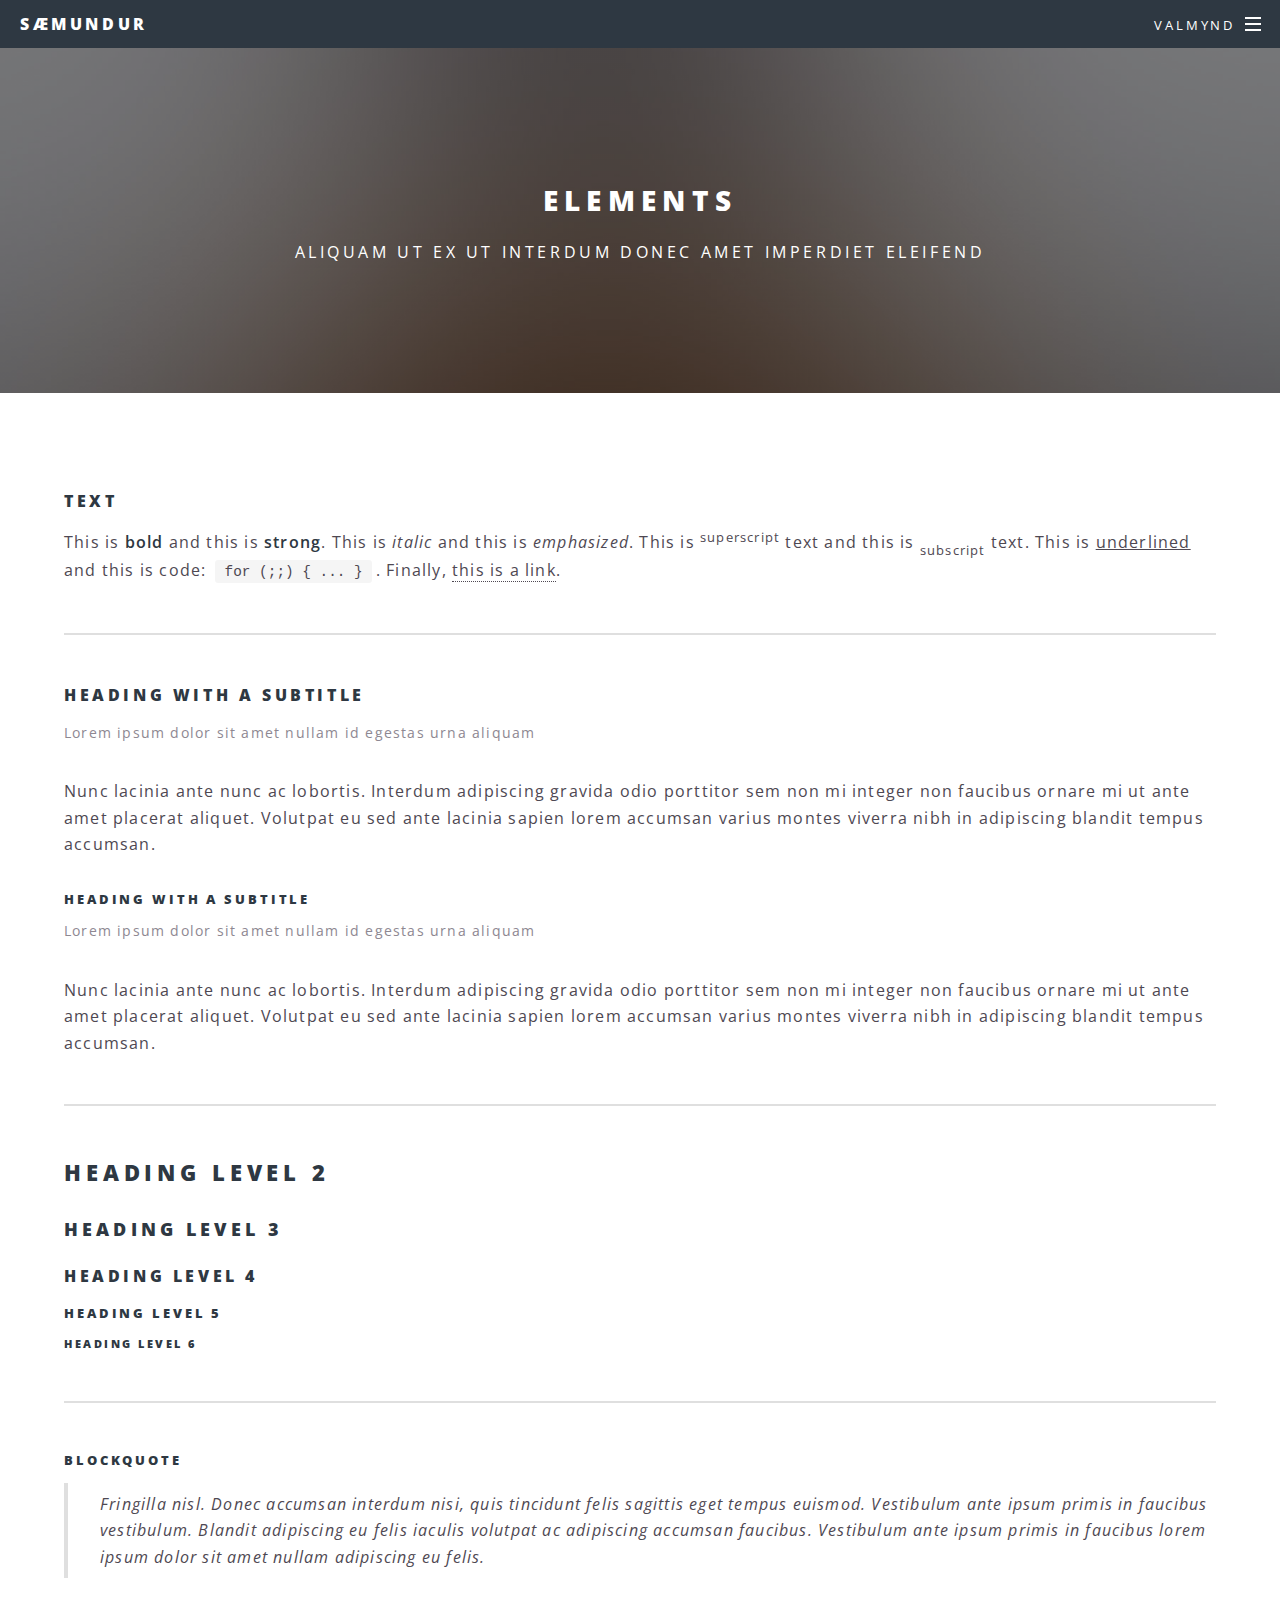
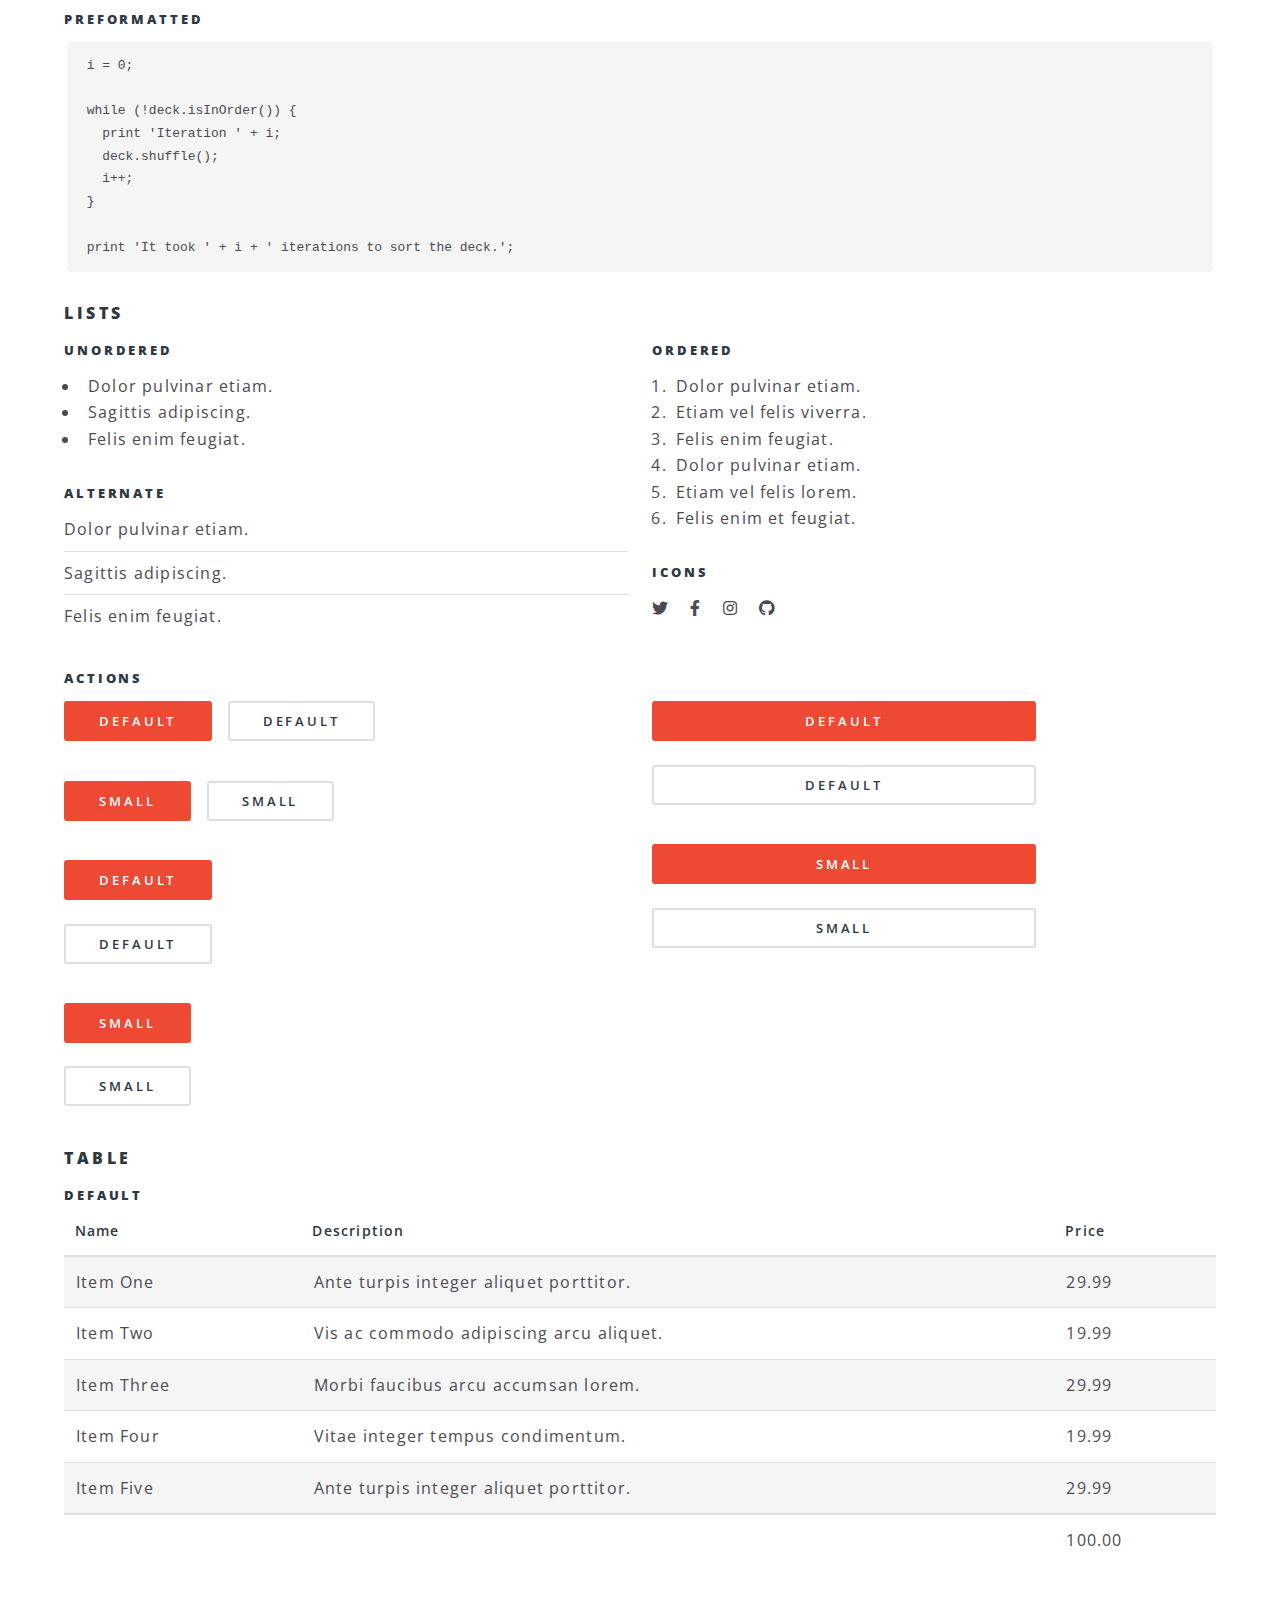
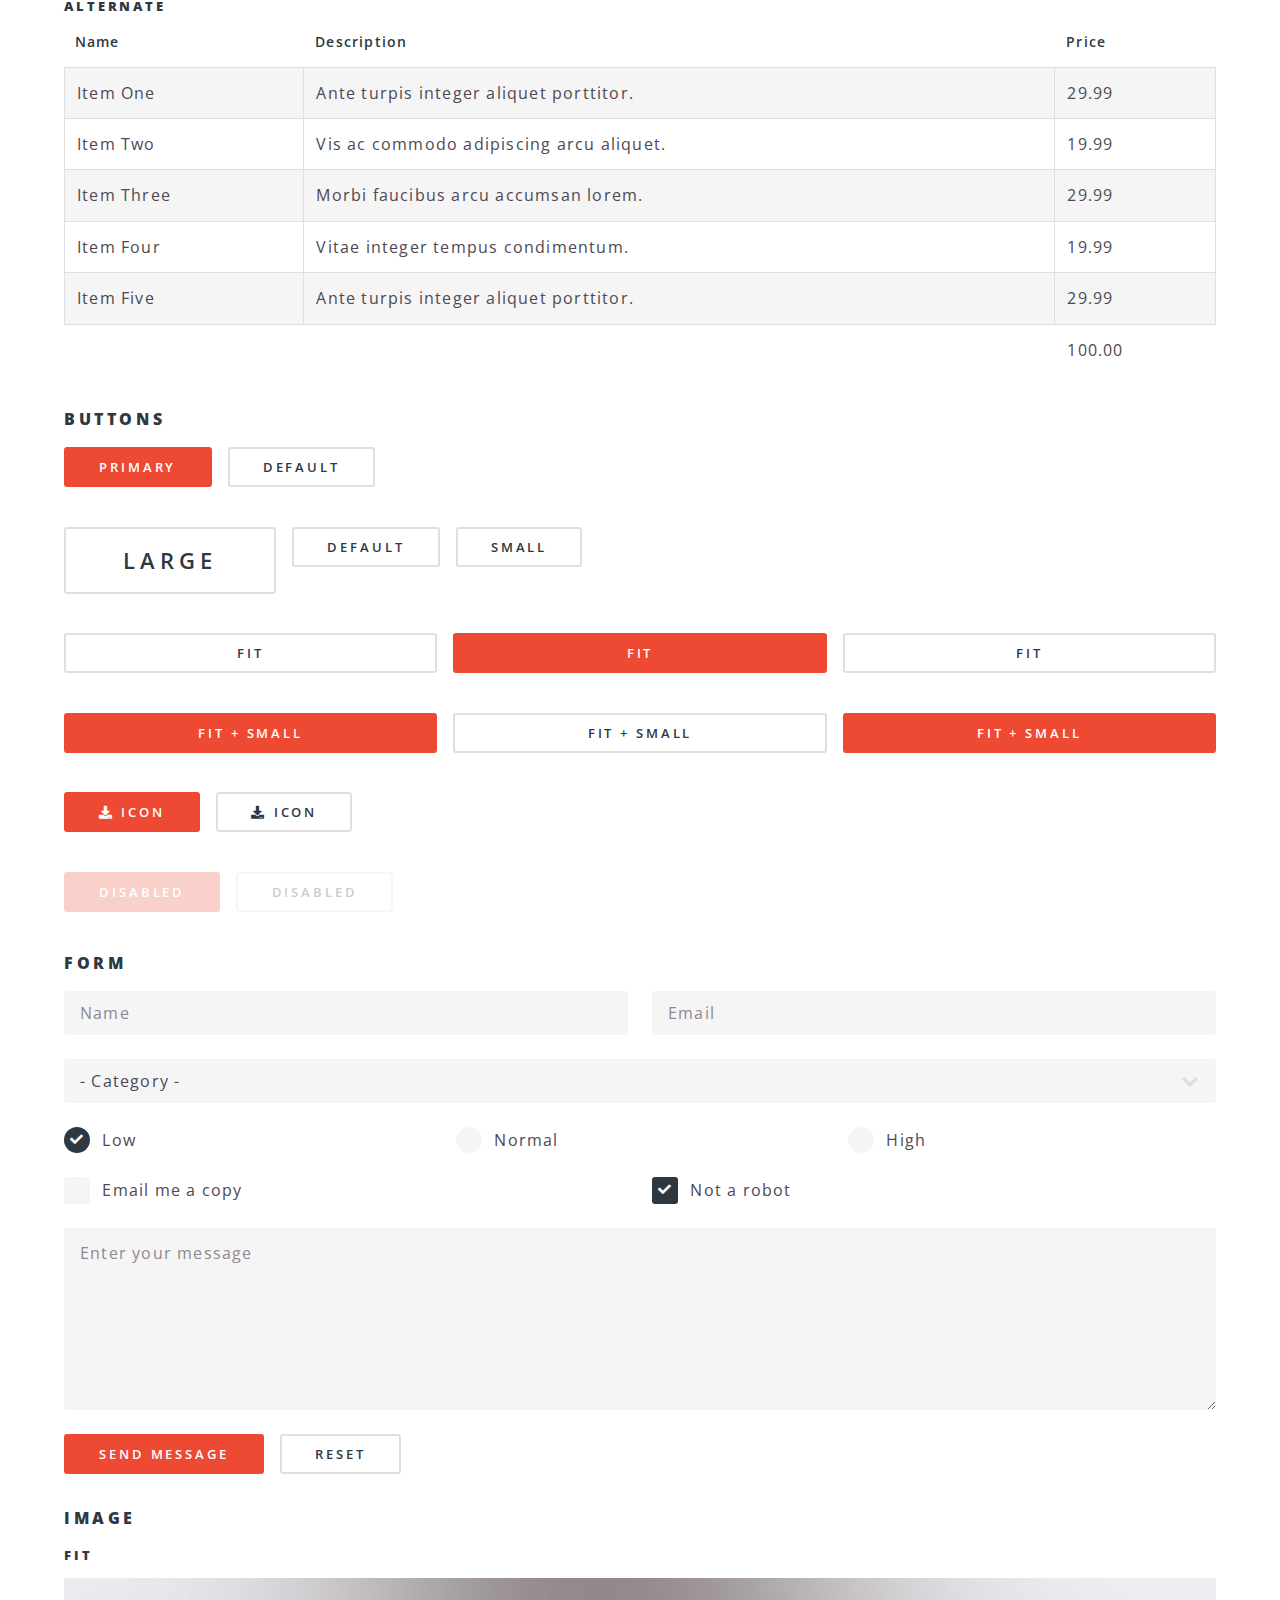
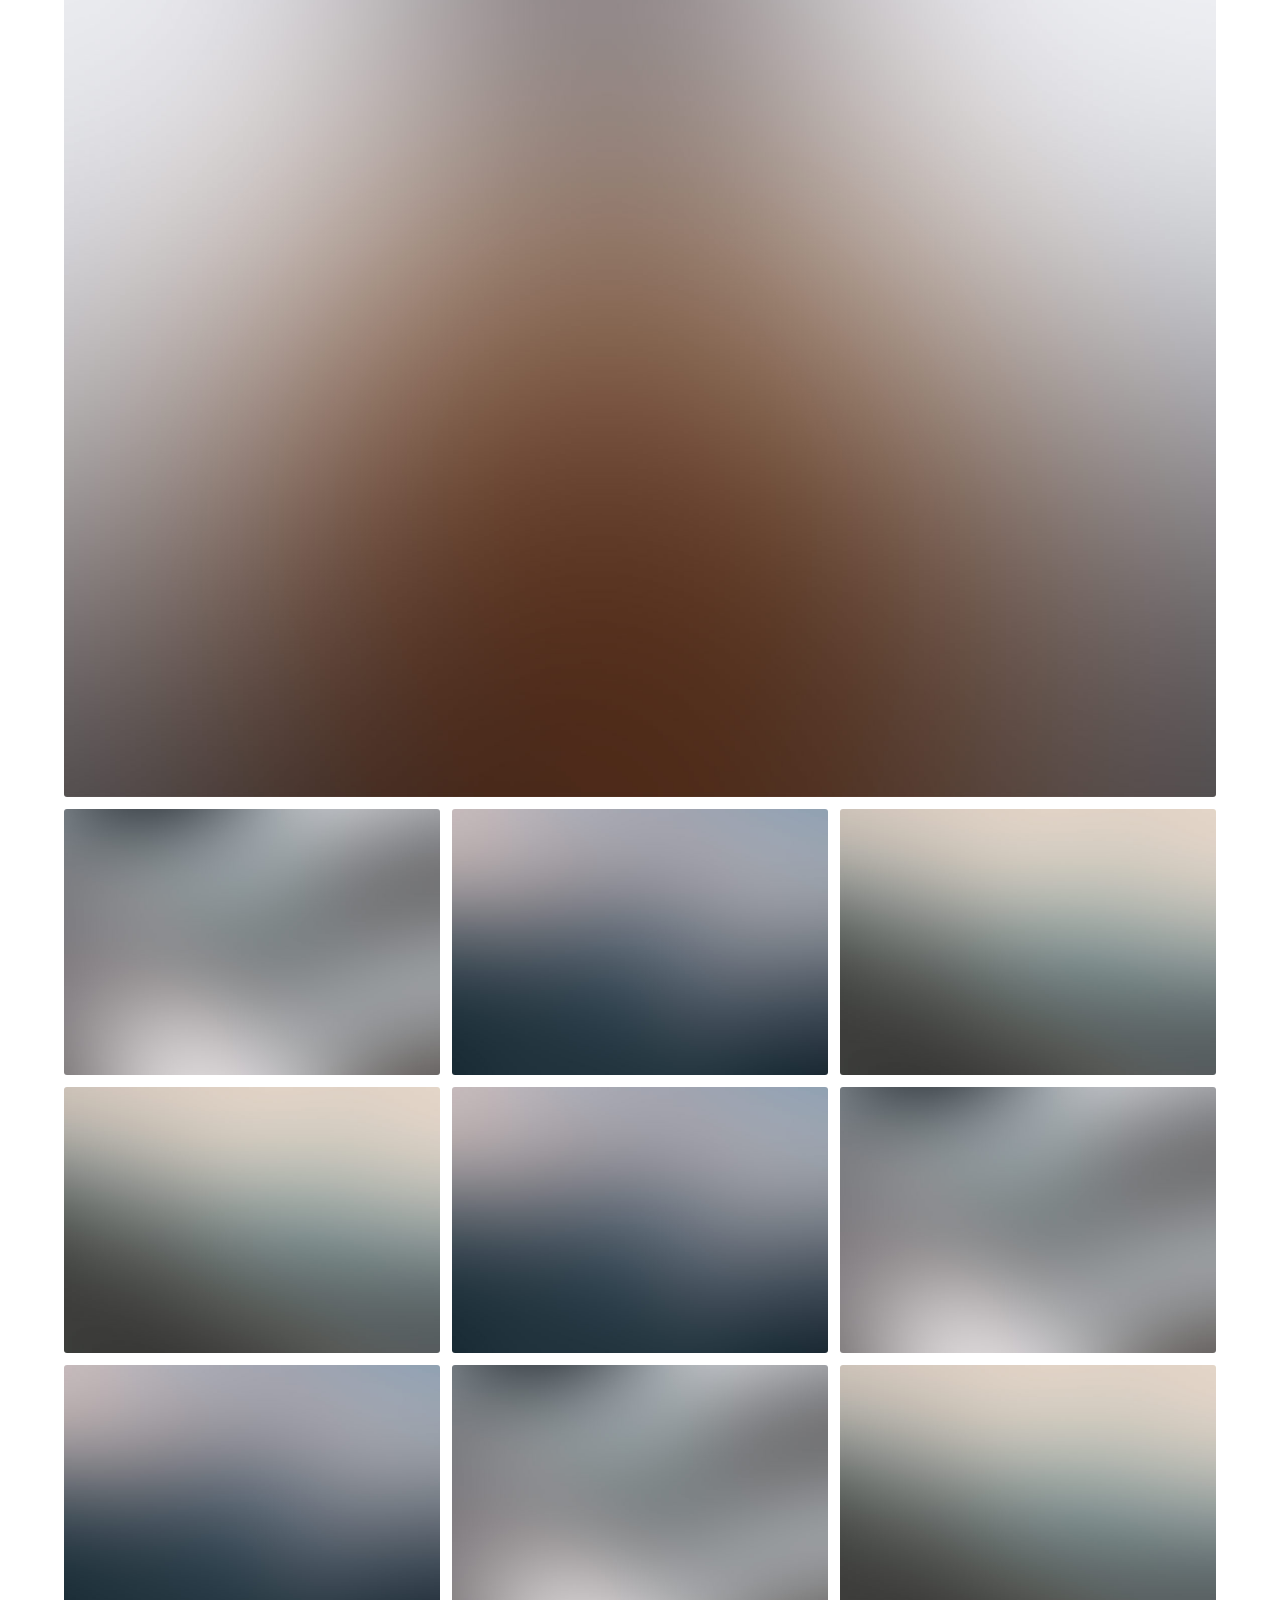
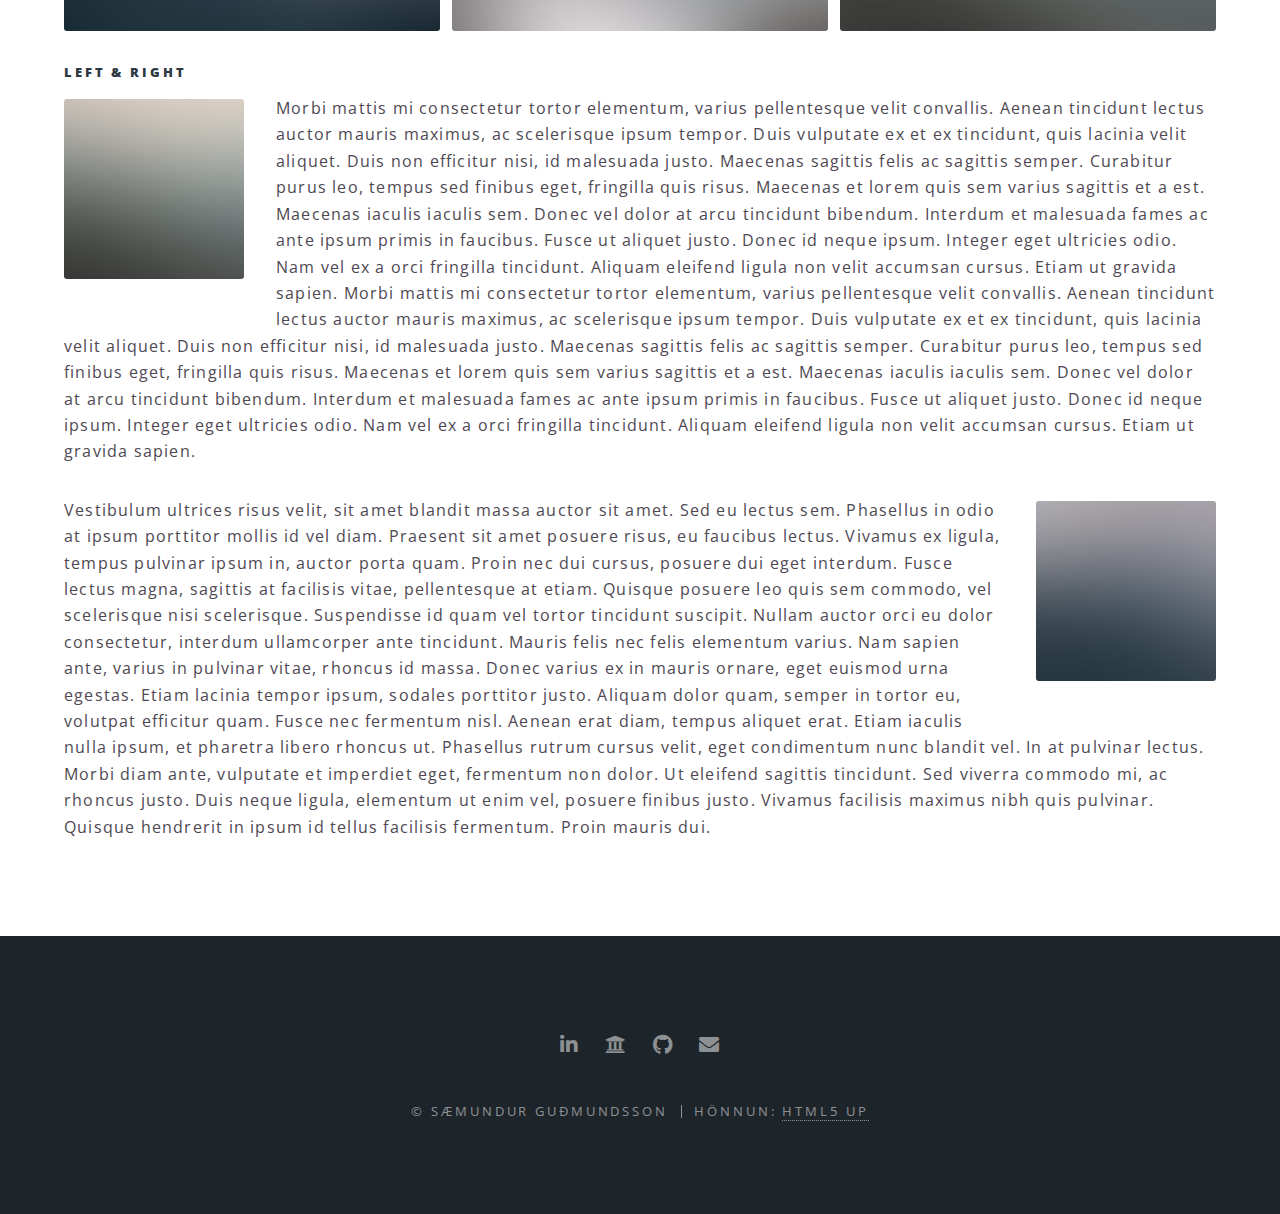
==== commit 2905cca1: "Setup_changes_and_project1" ====
--- a/elements.html
+++ b/elements.html
@@ -23,7 +23,7 @@
 						<nav id="nav">
 							<ul>
 								<li class="special">
-									<a href="#menu" class="menuToggle"><span>Menu</span></a>
+									<a href="#menu" class="menuToggle"><span>Valmynd</span></a>
 									<div id="menu">
 										<ul>
 											<li><a href="index.html">Heim</a></li>
@@ -359,14 +359,13 @@
 				<!-- Footer -->
 					<footer id="footer">
 						<ul class="icons">
-							<li><a href="#" class="icon brands fa-twitter"><span class="label">Twitter</span></a></li>
-							<li><a href="#" class="icon brands fa-facebook-f"><span class="label">Facebook</span></a></li>
-							<li><a href="#" class="icon brands fa-instagram"><span class="label">Instagram</span></a></li>
-							<li><a href="#" class="icon brands fa-dribbble"><span class="label">Dribbble</span></a></li>
-							<li><a href="#" class="icon solid fa-envelope"><span class="label">Email</span></a></li>
+							<li><a href="https://www.linkedin.com/in/saemundurgudmundsson" class="icon brands fa-linkedin-in"><span class="label">LinkedIn</span></a></li>
+							<li><a href="https://hi.is" class="fas fa-university" style="border-bottom: none;"><span class="label"></span></a></li>
+							<li><a href="https://github.com/saemi10/TolvustuddFramleidsla" class="fab fa-github" style="border-bottom: none;"><span class="label"></span></a></li>
+							<li><a href="mailto:sag72@hi.is" class="icon solid fa-envelope"><span class="label">Email</span></a></li>
 						</ul>
 						<ul class="copyright">
-							<li>&copy; Untitled</li><li>Design: <a href="http://html5up.net">HTML5 UP</a></li>
+							<li>&copy; Sæmundur Guðmundsson</li><li>Hönnun: <a href="http://html5up.net">HTML5 UP</a></li>
 						</ul>
 					</footer>
 
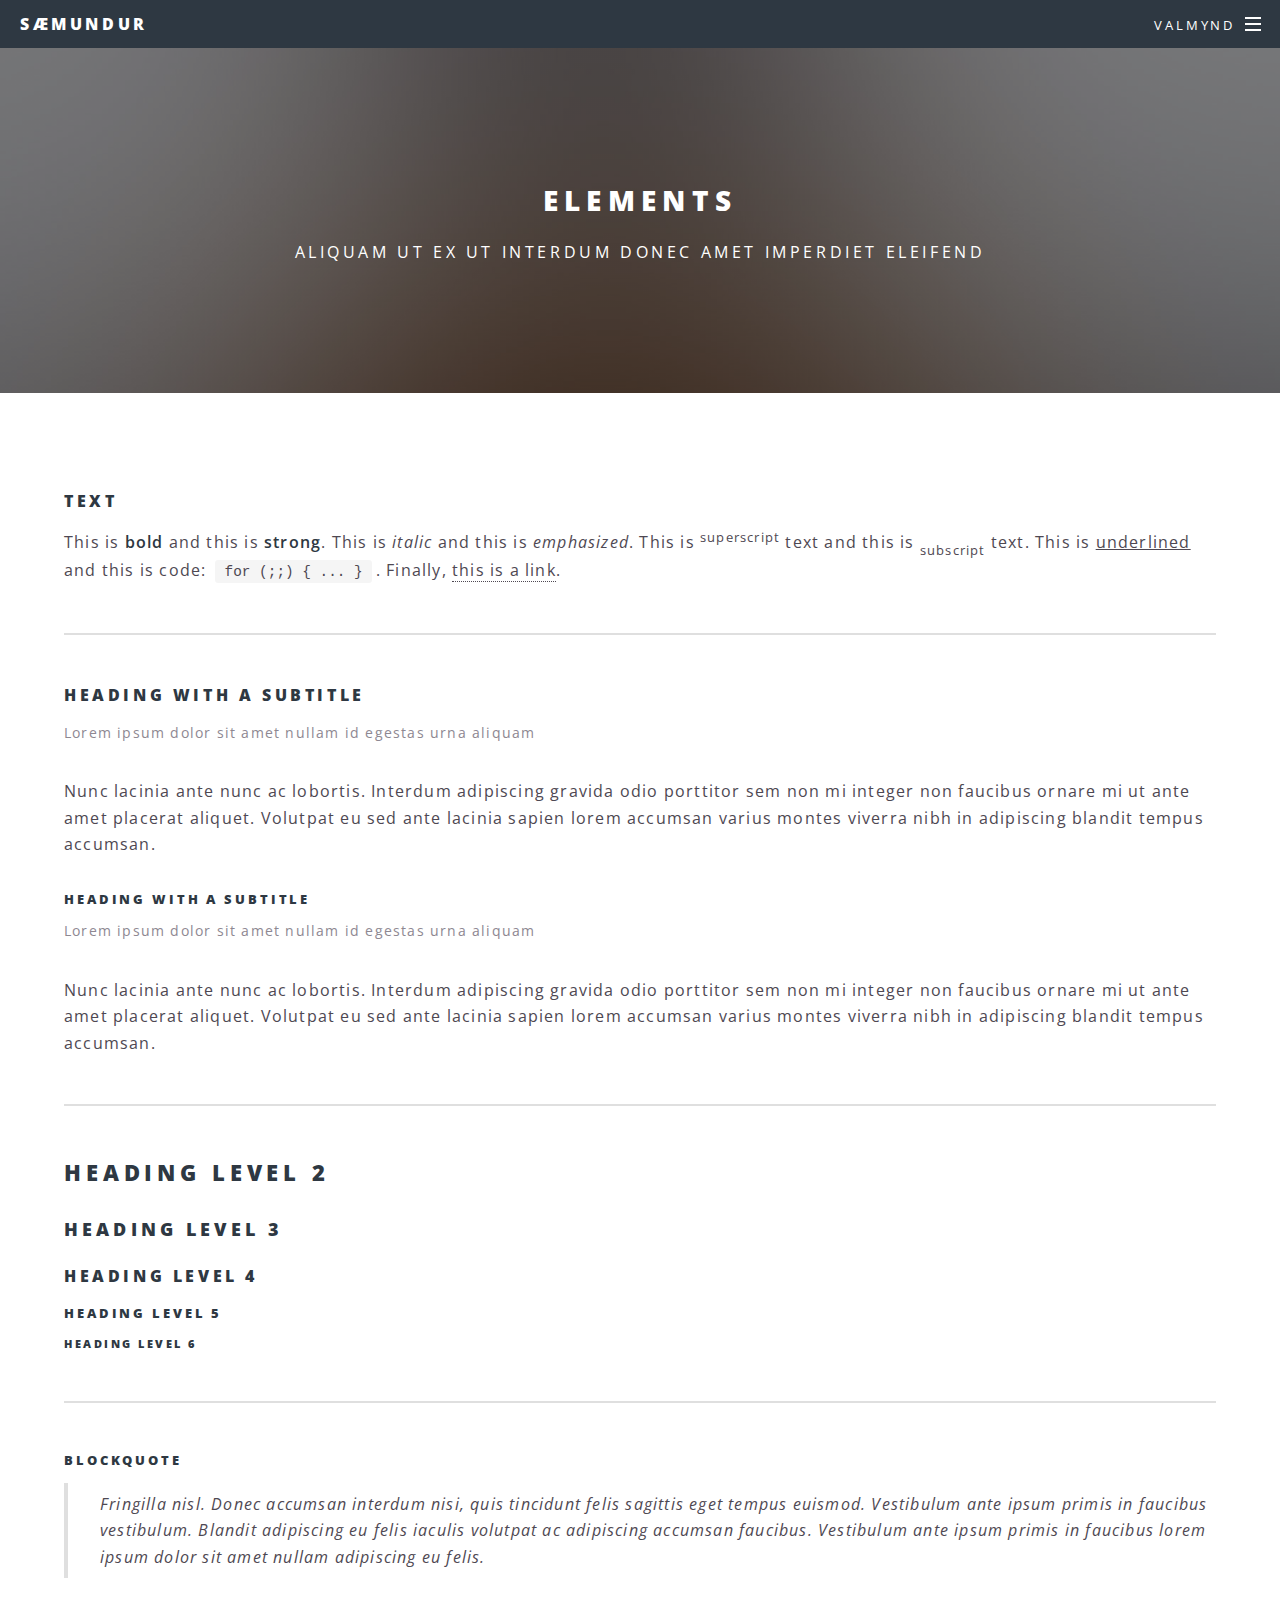
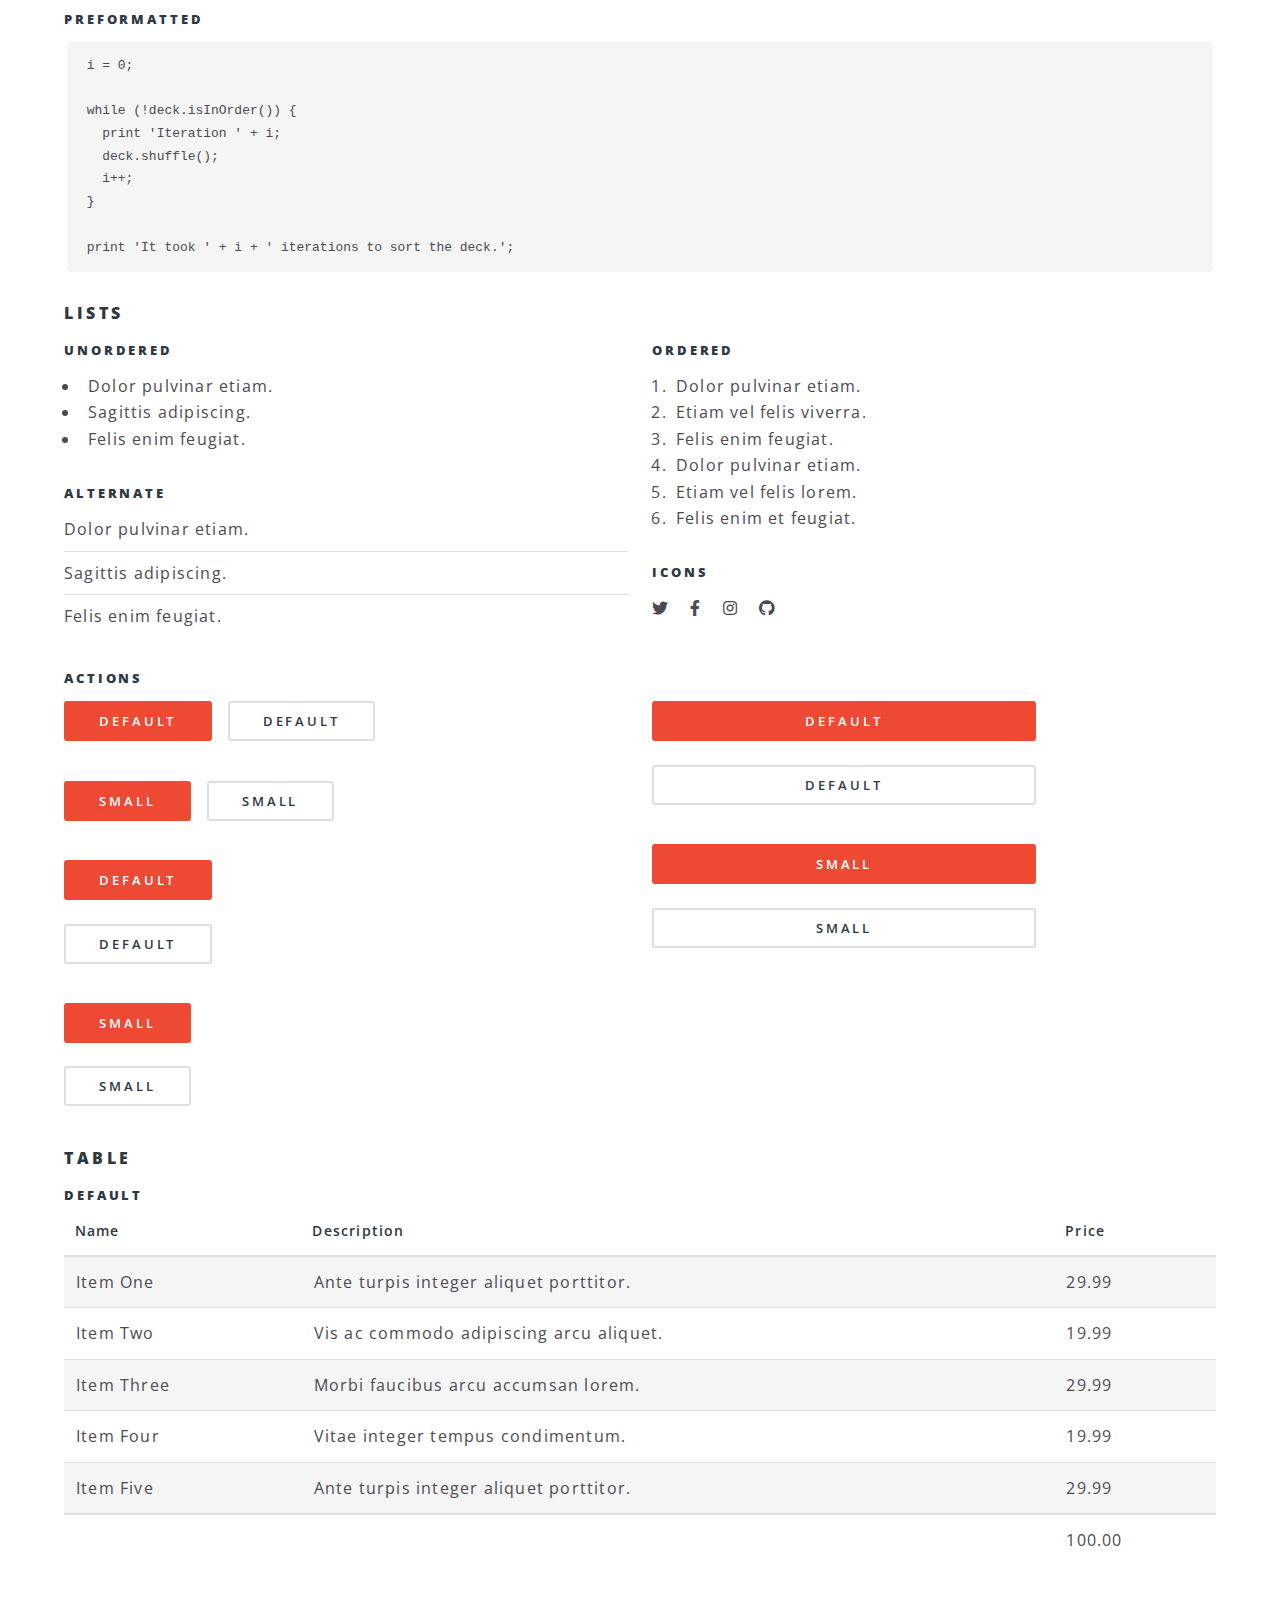
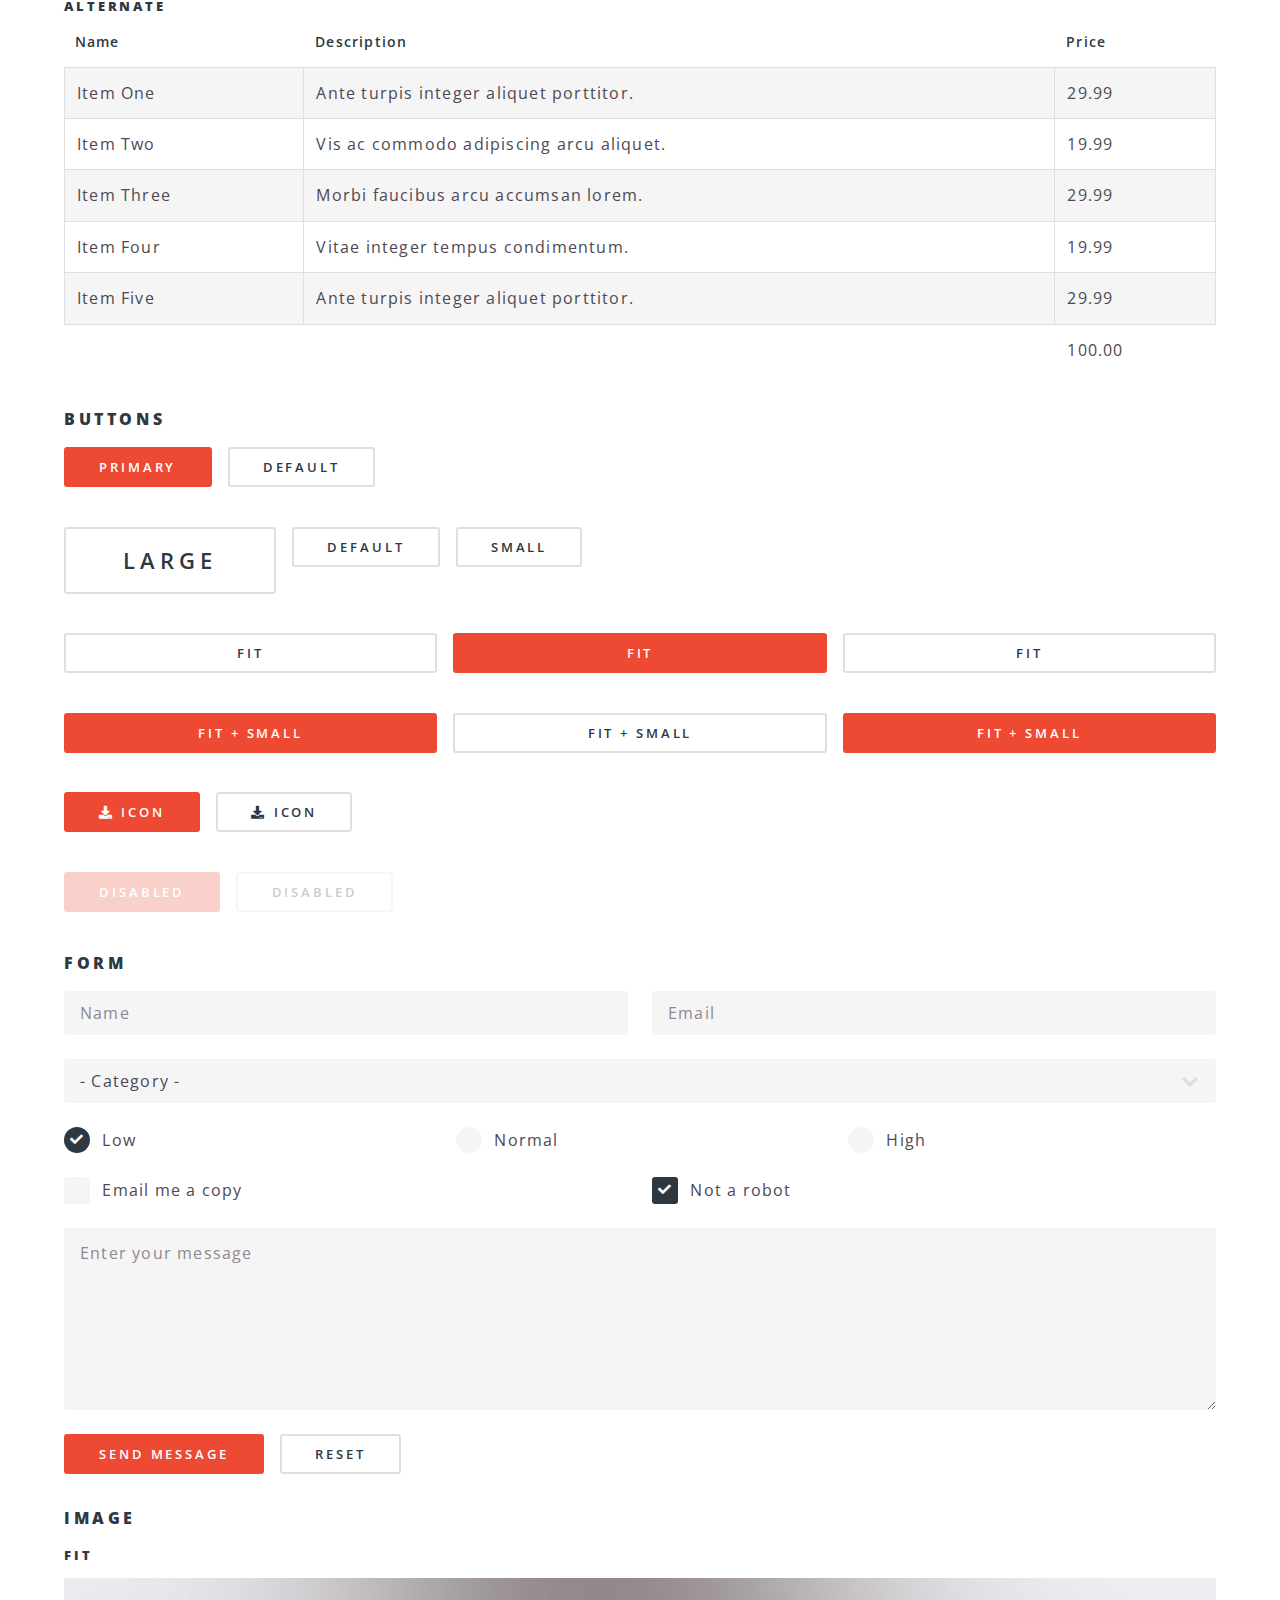
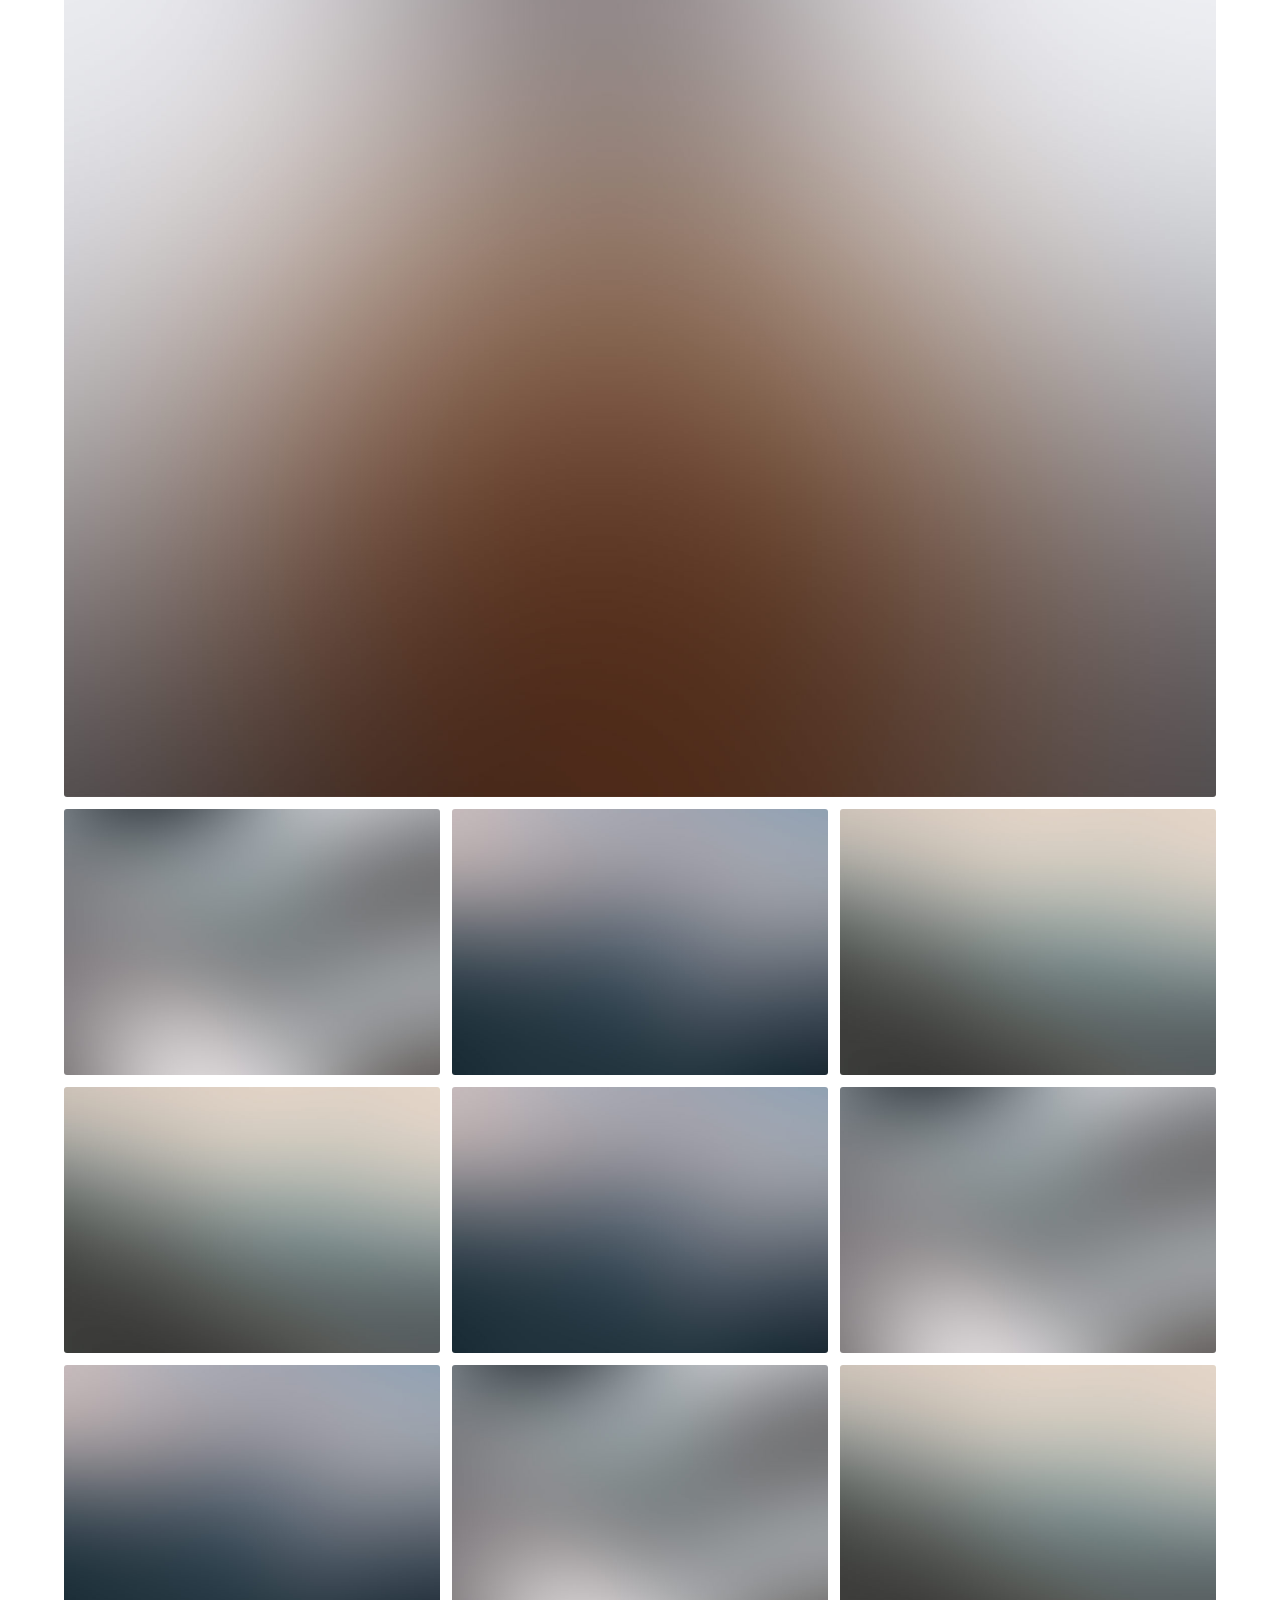
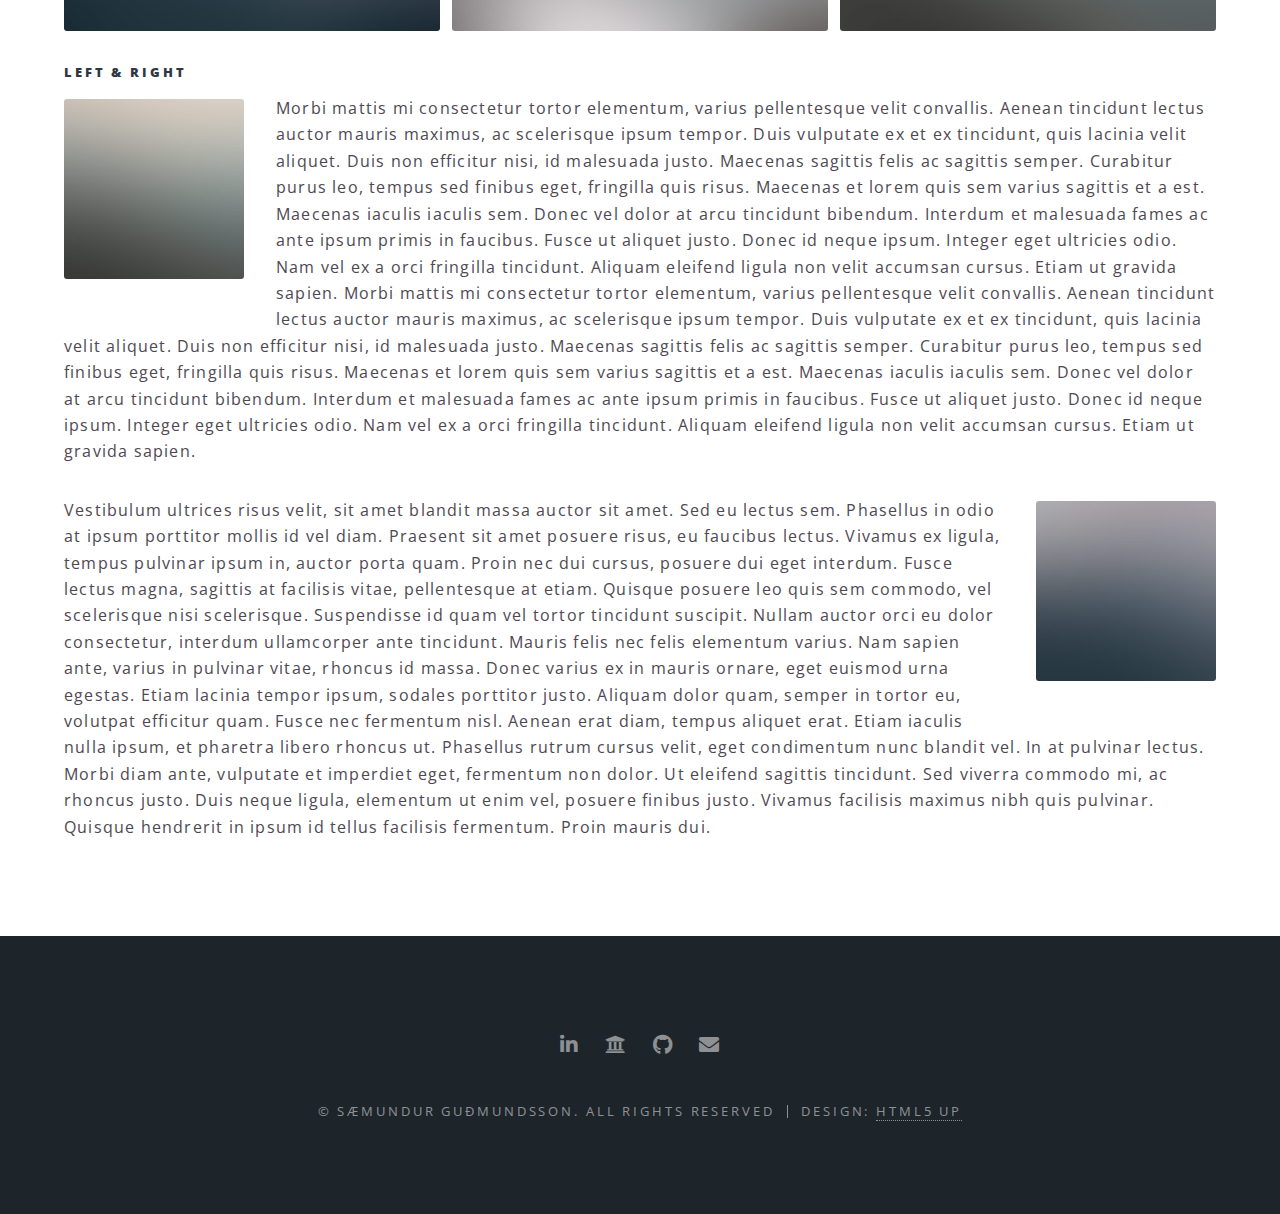
==== commit b92107c9: "ARR" ====
--- a/elements.html
+++ b/elements.html
@@ -28,7 +28,9 @@
 										<ul>
 											<li><a href="index.html">Heim</a></li>
 											<li><a href="V1.html">Verkefni 1: Vefsíða</a></li>
-											<li><a href="V2.html">Verkefni 2: Óþekkt</a></li>
+											<li><a href="V2.html">Verkefni 2:<br /> Tölvustuddur skurður</a></li>
+											<li><a href="V3.html">Verkefni 3:<br /> 3D prentun og skönnun</a></li>
+											<li><a href="Ferilskra.html">Ferilskrá</a></li>
 											<li><a href="elements.html">Elements</a></li>
 										</ul>
 									</div>
@@ -365,7 +367,7 @@
 							<li><a href="mailto:sag72@hi.is" class="icon solid fa-envelope"><span class="label">Email</span></a></li>
 						</ul>
 						<ul class="copyright">
-							<li>&copy; Sæmundur Guðmundsson</li><li>Hönnun: <a href="http://html5up.net">HTML5 UP</a></li>
+							<li>&copy; Sæmundur Guðmundsson. All rights reserved</li><li>Design: <a href="http://html5up.net">HTML5 UP</a></li>
 						</ul>
 					</footer>
 
--- a/assets/css/main.css
+++ b/assets/css/main.css
@@ -1,5 +1,9 @@
 @import url(fontawesome-all.min.css);
 @import url("https://fonts.googleapis.com/css?family=Open+Sans:400,400italic,600,600italic,800,800italic");
+/* Flipp font */
+@import url("//fonts.googleapis.com/css?family=Pacifico&text=Stay Tuned");
+@import url("//fonts.googleapis.com/css?family=Roboto:700&text=Verkefni 1 í tölvustuddri framleiðslu");
+@import url("//fonts.googleapis.com/css?family=Kaushan+Script&text=!");
 
 /*
 	Spectral by HTML5 UP
@@ -3996,4 +4000,177 @@
 
 	body.is-mobile.landing #footer {
 		background-color: #1d242a;
+	}
+
+	/* Smooth scrolling */
+	html {
+		scroll-behavior: smooth;
+	}
+
+	/* Skip to main content */
+	.skip-nav-link {
+		background: #ed4933		;
+		padding: 0.5rem 1.5rem;
+		border-radius: 0 0 0.25rem 0.25rem;
+		position: absolute;
+		left: 0.5rem;
+		transform: translateY(-120%);
+		transition: transform 325ms ease-in	;
+	}
+
+	.skip-nav-link:focus {
+		transform: translateY(0);
+	}
+
+	/* Flipp með gg kúl texta sem snýst*/
+
+	body {
+	min-height: 450px;
+	height: 100vh;
+	margin: 0;
+	background: radial-gradient(circle, #2b2d30, #54585c, #888c91, rgb(224, 216, 216));
+	}
+
+	.stage {
+	height: 400px;
+	width: 600px;
+	margin: auto;
+	top: 0;
+	right: 0;
+	bottom: 0;
+	left: 0;
+	perspective: 900px;
+	transform-style: preserve-3d;
+	}
+
+	.layer {
+	width: 100%;
+	height: 100%;
+	position: absolute;
+	transform-style: preserve-3d;
+	animation: ಠ_ಠ 5s infinite alternate ease-in-out -7.5s;
+	animation-fill-mode: forwards;
+	transform: rotateY(40deg) rotateX(33deg) translateZ(0);
+	}
+
+	.layer:after {
+	font: 150px/0.65 "Pacifico", "Kaushan Script", Futura, "Roboto", "Trebuchet MS", Helvetica, sans-serif;
+	content: "Stay \a\a     Tuned!";
+	white-space: pre;
+	text-align: center;
+	height: 100%;
+	width: 100%;
+	position: absolute;
+	top: 50px;
+	color: whitesmoke;
+	letter-spacing: -2px;
+	text-shadow: 4px 0 10px rgba(0, 0, 0, 0.13);
+	}
+
+	.layer:nth-child(1):after {
+	transform: translateZ(0px);
+	}
+
+	.layer:nth-child(2):after {
+	transform: translateZ(-1.5px);
+	}
+
+	.layer:nth-child(3):after {
+	transform: translateZ(-3px);
+	}
+
+	.layer:nth-child(4):after {
+	transform: translateZ(-4.5px);
+	}
+
+	.layer:nth-child(5):after {
+	transform: translateZ(-6px);
+	}
+
+	.layer:nth-child(6):after {
+	transform: translateZ(-7.5px);
+	}
+
+	.layer:nth-child(7):after {
+	transform: translateZ(-9px);
+	}
+
+	.layer:nth-child(8):after {
+	transform: translateZ(-10.5px);
+	}
+
+	.layer:nth-child(9):after {
+	transform: translateZ(-12px);
+	}
+
+	.layer:nth-child(10):after {
+	transform: translateZ(-13.5px);
+	}
+
+	.layer:nth-child(11):after {
+	transform: translateZ(-15px);
+	}
+
+	.layer:nth-child(12):after {
+	transform: translateZ(-16.5px);
+	}
+
+	.layer:nth-child(13):after {
+	transform: translateZ(-18px);
+	}
+
+	.layer:nth-child(14):after {
+	transform: translateZ(-19.5px);
+	}
+
+	.layer:nth-child(15):after {
+	transform: translateZ(-21px);
+	}
+
+	.layer:nth-child(16):after {
+	transform: translateZ(-22.5px);
+	}
+
+	.layer:nth-child(17):after {
+	transform: translateZ(-24px);
+	}
+
+	.layer:nth-child(18):after {
+	transform: translateZ(-25.5px);
+	}
+
+	.layer:nth-child(19):after {
+	transform: translateZ(-27px);
+	}
+
+	.layer:nth-child(20):after {
+	transform: translateZ(-28.5px);
+	}
+
+	.layer:nth-child(n+10):after {
+	-webkit-text-stroke: 3px rgba(0, 0, 0, 0.25);
+	}
+
+	.layer:nth-child(n+11):after {
+	-webkit-text-stroke: 15px rgb(104, 67, 67);
+	text-shadow: 6px 0 6px #5a2c2c, 5px 5px 5px #5a2727, 0 6px 6px #6d3131;
+	}
+
+	.layer:nth-child(n+12):after {
+	-webkit-text-stroke: 15px #141010;
+	}
+
+	.layer:last-child:after {
+	-webkit-text-stroke: 17px rgba(0, 0, 0, 0.1);
+	}
+
+	.layer:first-child:after {
+	color: #fff;
+	text-shadow: none;
+	}
+
+	@keyframes ಠ_ಠ {
+	100% {
+		transform: rotateY(-40deg) rotateX(-43deg);
+	}
 	}